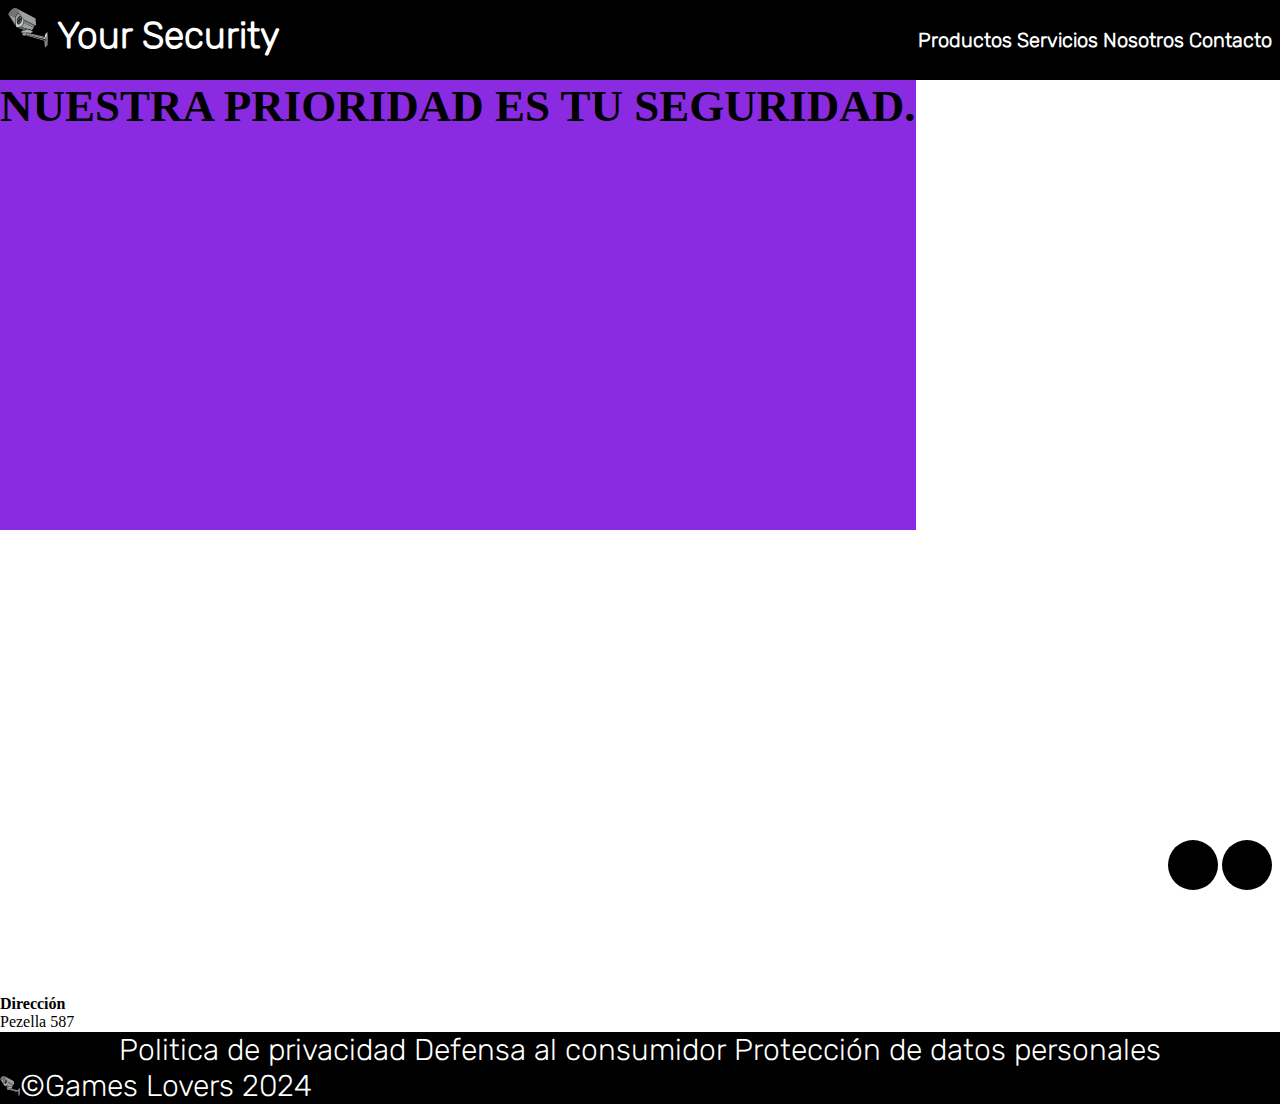
==== index.html @ aff4ee6d "Update index.html" ====
<!DOCTYPE html>
<html lang="es">
    
<head>
    <meta charset="UTF-8">
    <meta http-equiv="X-UA-Compatible" content="IE=edge">
    <meta name="viewport" content="width=device-width, initial-scale=1.0">
    <link rel="stylesheet" href="https://cdnjs.cloudflare.com/ajax/libs/font-awesome/6.6.0/css/all.min.css" integrity="sha512-Kc323vGBEqzTmouAECnVceyQqyqdsSiqLQISBL29aUW4U/M7pSPA/gEUZQqv1cwx4OnYxTxve5UMg5GT6L4JJg==" crossorigin="anonymous" referrerpolicy="no-referrer" />
    <link rel="shortcut icon" href="../imagenes/surveillance-147831_640.png" type="image/x-icon">
    <link rel="stylesheet" href="./style.css">
    <title>Your security</title>
</head>

<body>
    <header>
        <div class="logo">
            <img src="../imagenes/surveillance-147831_640.png" width="40px" height="40px" alt="Logo">
            <a href="../index.html">Your Security</a>
        </div>

        <nav class="barra">
            <ul>
                <li>
                    <a href="./paginas/productos.html">Productos</a>
                </li>
                <li>
                    <a href="./paginas/servicios.html">Servicios</a>
                </li>
                <li>
                    <a href="./paginas/nosotros.html">Nosotros</a>
                </li>
                <li>
                    <a href="./paginas/contacto.html">Contacto</a>
                </li>
            </ul> 
        </nav>
    </header>

    <main>
        <div>
            <h2 id="inicioFondo">Nuestra prioridad es tu seguridad.</h2>
        </div>
    </main>

    <div class="fijo">
        <div id="asistente">
            <i class="fa-solid fa-message"></i>
        </div>
        <a href="#" id="arriba">
            <i class="fa-sharp-duotone fa-solid fa-caret-up"></i>
        </a>
    </div>

    <div class="preFooter">
        <div class="redes">
            <a href="http://facebook.com" target="_blank" rel="noopener noreferrer">
                <i class="fa-brands fa-facebook"></i>
            </a>
            <a href="http://instagram.com" target="_blank" rel="noopener noreferrer">
                <i class="fa-brands fa-instagram"></i>
            </a>
            <a href="http://x.com" target="_blank" rel="noopener noreferrer">
                <i class="fa-brands fa-x-twitter"></i>
            </a>
        </div>

        <h4>Dirección</h4>
        <p>Pezella 587</p>
        <hr>
    </div>

    <footer>
        <div class="footerContenido">
            <ul>
                <li>
                    <a href="#">Politica de privacidad</a>
                </li>
                <li>
                    <a href="#">Defensa al consumidor</a>
                </li>
                <li>
                    <a href="#">Protección de datos personales</a>
                </li>
                <div class="logoFooter">
                    <img src="../imagenes/surveillance-147831_640.png" width="20px" height="20px" alt="LOGO" >
                    <p> ©Games Lovers 2024</p>
                </div>
            </ul>

            
        </div>
    </footer>
</body>

</html>
---- style.css ----
*{
    margin: 0;
    padding: 0;
    box-sizing: border-box;
}
@font-face {
    font-family: "Rubik";
    src: url(./fonts/Rubik/static/Rubik-Light.ttf);
}
html{
    scroll-behavior: smooth;
}

body{
    display: flex;
    flex-direction: column;
}

header{
    background-color: rgb(0, 0, 0);
    align-items: baseline;
    height: 80px;
    width: 100%;
    padding: 8px;
    font-family: "Rubik";
}

.logo{
    float: left;
    color: white;
    font-weight: 900;
    font-size: 37px;
}

.logo a{
    color: white;
}

.barra{
    float: right;
    font-weight: 600;
    font-size: 20px;
    padding-top: 20px;
}

ul li{
    list-style: none;
    display: inline-block;
}

.barra a{
    transition: color 0.5s ease;
}

.barra a:hover{
    color: grey;
}

h2{
    color: black;
    font-size: 45px;
    font-weight:700;
    text-align: center;
    text-transform: uppercase;
}

main{
    display: flex;
    height: 100vh;
    width: 100%;
    color: gray;
}


a{
    text-decoration: none;
    color: white;
}
#inicioFondo{
    background-color: blueviolet;
    background-image: url(./imagenes/camarasFondo.jpg);
    background-size:cover; 
    background-repeat: no-repeat;
    height: 50%
}

.centrar{
    text-align: center;
}

#contacto{
    background-color: grey;
    background-image: linear-gradient(rgba(128, 128, 128, 0.5), rgba(128, 128, 128, 0.5)),url(./imagenes/camarasFondo.jpg);
    background-size: cover;
    background-position:  bottom 25px top 10px;
    background-repeat: no-repeat;
}

form{
    width: 100%;
    padding: 45px 250px 45px 250px;
    font-family: "Rubik";
    overflow: hidden;
}

form label{
    font-size: 19px;
    color: rgb(0, 0, 0);
    font-weight: 900;
}

form input{
    width: 100%;
    font-size: 19px;
    background-color: transparent;
    border: none;
    border-bottom: 2px solid rgb(0, 0, 0);
}

form input::placeholder{
    color: rgba(255, 255, 255, 0.8);
    font-family: "Rubik";
}

form textarea{
    width: 100%;
    height: 150px;
    resize: horizontal;
    font-size: 22px;
    background-color: transparent;
    border: none;
    border-bottom: 2px solid white;
}

form textarea::placeholder{
    color: rgba(255, 255, 255, 0.8);
    font-family: "Rubik";
}

form #enviar{
    width: 100%;
    background-color: rgb(255, 255, 255);
    color: black;
    font-size: 25px;
    font-weight: 700;
    text-transform: uppercase;
    border-radius: 25px;
    padding: 10px;
    transition: background-color 0.5s ease, color 0.5s ease, transform 0.3s ease-in-out;   
}

#enviar:hover{
    color: white;
    background-color: black;
    transform: scale(1.05);
}

.fijo{
    width: 110px;
    height: 50px;
    position: fixed;
    display: flex;
    flex-direction: row;
    justify-content: space-evenly;
    bottom: 10px;
    right: 5px;
    text-align: center;
    line-height: 57px;
}
#asistente{
    width: 50px;
    background-color: black;
    color: white;
    border-radius: 85%;
}

#arriba{
    width: 50px;
    border-radius: 85%;
    background-color: black;
    color: white;
    font-size: 40px;
}

footer{
    display: flex;
    flex-direction: column;
    flex-wrap: wrap;
    background-color: rgb(0, 0, 0);
    color: white;
    font-family: "Rubik";
    font-size: 30px;
    text-align: center;
}

.redes{
    margin-top: 15px;
    font-size: 40px;
    color: white;
}

.redes i{
    letter-spacing: 20px;
}

hr{
    border: none;
    height: 1px;
    background-color: rgba(255, 255, 255, 0.4);
}

.footer_2{
    display: flex;
    align-items: center;
    justify-content: center;
    padding: 5px;
    font-size: 15px;
}

.footer_2 ul{
    display: flex;
    padding: 0;
    margin: 0;
}

.footer_2 ul li{
    padding-right: 10px;
}

.logoFooter{
    display: flex;
    align-items: center;
}
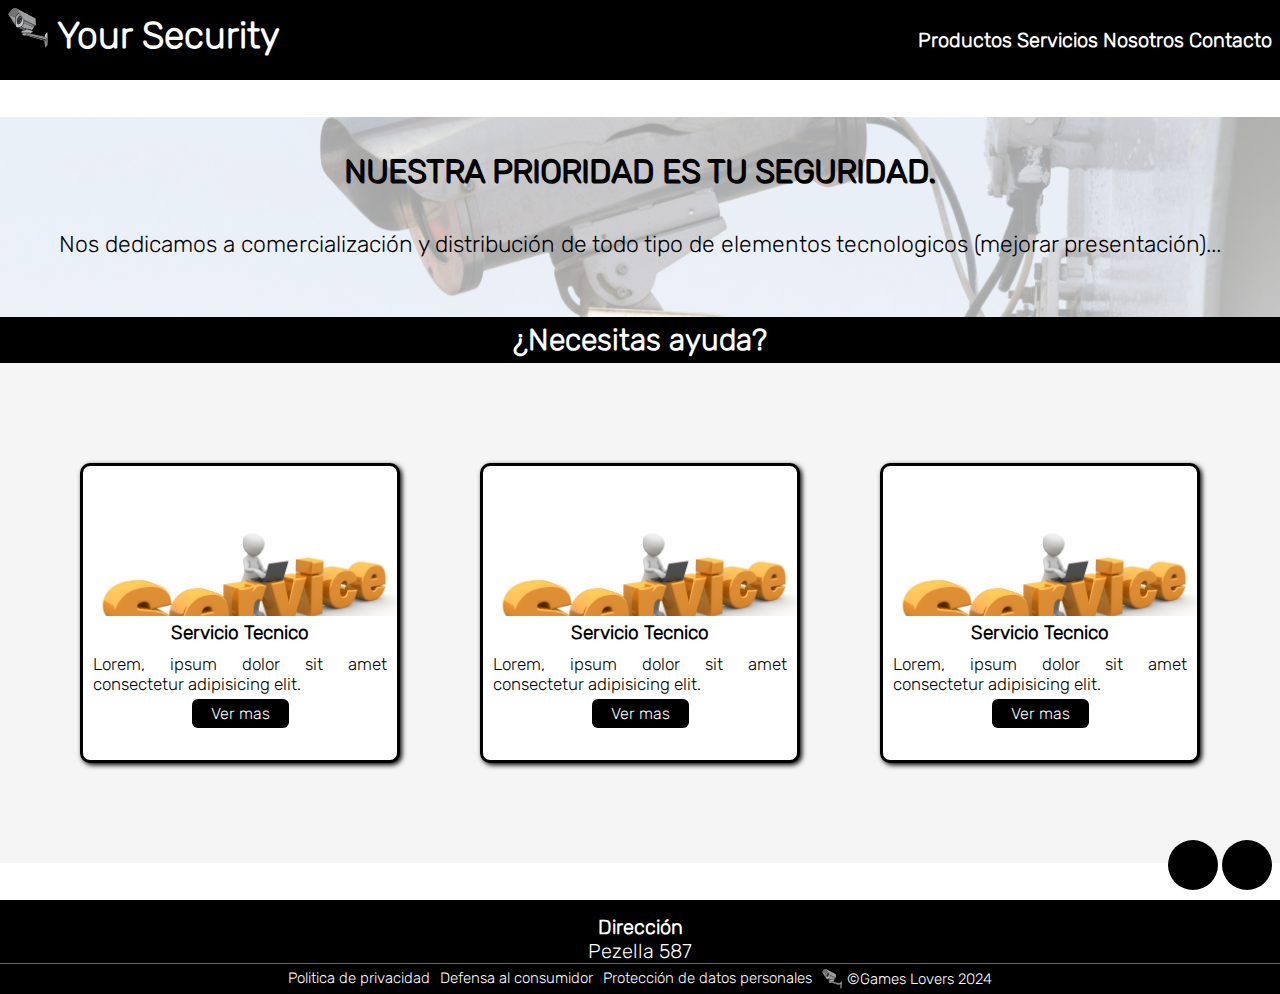
==== commit 9a8d8423: "21/11/24" ====
--- a/index.html
+++ b/index.html
@@ -1,6 +1,6 @@
 <!DOCTYPE html>
 <html lang="es">
-    
+
 <head>
     <meta charset="UTF-8">
     <meta http-equiv="X-UA-Compatible" content="IE=edge">
@@ -11,7 +11,7 @@
     <title>Your security</title>
 </head>
 
-<body>
+<body id="grilla">
     <header>
         <div class="logo">
             <img src="../imagenes/surveillance-147831_640.png" width="40px" height="40px" alt="Logo">
@@ -37,9 +37,38 @@
     </header>
 
     <main>
-        <div>
-            <h2 id="inicioFondo">Nuestra prioridad es tu seguridad.</h2>
+
+        <div class="call">
+            <h1>Nuestra prioridad es tu seguridad.</h1>
+             <p> Nos dedicamos a comercialización y distribución de todo tipo de elementos tecnologicos (mejorar presentación)...</p>
         </div>
+
+        <h2>¿Necesitas ayuda?</h2>
+
+        <div class="cardContainer">
+
+            <article class="card">
+                <div class="card-img"></div>
+                <h3>Servicio Tecnico</h3>
+                <p>Lorem, ipsum dolor sit amet consectetur adipisicing elit.</p>
+                <a href="#" rel="noopener noreferrer">Ver mas</a>
+            </article>
+            
+            <article class="card">
+                <div class="card-img"></div>
+                <h3>Servicio Tecnico</h3>
+                <p>Lorem, ipsum dolor sit amet consectetur adipisicing elit.</p>
+                <a href="#" rel="noopener noreferrer">Ver mas</a>
+            </article>
+
+            <article class="card">
+                <div class="card-img"></div>
+                <h3>Servicio Tecnico</h3>
+                <p>Lorem, ipsum dolor sit amet consectetur adipisicing elit.</p>
+                <a href="#" rel="noopener noreferrer">Ver mas</a>
+            </article>
+        </div>
+
     </main>
 
     <div class="fijo">
--- a/style.css
+++ b/style.css
@@ -12,12 +12,27 @@
     scroll-behavior: smooth;
 }
 
-body{
+/*body{
     display: flex;
     flex-direction: column;
-}
+}*/
+
+#grilla{
+    display: grid;
+    grid-template-areas: 
+    "header header header"
+    "main main main"
+    "preFooter preFooter preFooter"
+    "footer footer footer";
+
+    grid-template-columns: 100%;
+    grid-template-rows: 80px auto auto auto;
+}
+
+
 
 header{
+    grid-area: header;
     background-color: rgb(0, 0, 0);
     align-items: baseline;
     height: 80px;
@@ -57,41 +72,111 @@
     color: grey;
 }
 
-h2{
-    color: black;
-    font-size: 45px;
-    font-weight:700;
-    text-align: center;
+main{
+    grid-area: main;
+    display: flex;
+    flex-direction: column;
+    justify-content: center;
+    height: calc(100vh - 80px);
+    width: 100%;
+    background-color: white;
+    color: gray;
+}
+
+.call{
+    background-color: red;
+    background-image: linear-gradient(rgba(255, 255, 255, 0.655), rgba(255, 255, 255, 0.655)),url(./imagenes/camaraFondo3.jpg);
+    background-repeat: no-repeat;
+    background-position: center;
+    background-size: cover;
+    height: 200px;
+    width: 100%;
+    padding: 20px;
+    text-align: center;
+    color: black;
+    font-family: "Rubik";
+}
+
+.call h1{
+    color: black;
+    font-family: "Rubik";
+    font-weight:900;
     text-transform: uppercase;
-}
-
-main{
-    display: flex;
-    height: 100vh;
-    width: 100%;
-    color: gray;
-}
-
+    text-shadow: 1px 1px 0px black;
+    padding: 15px 0 40px 0;
+}
+
+.call p{
+
+    font-size: 23px;
+}
 
 a{
     text-decoration: none;
     color: white;
 }
-#inicioFondo{
-    background-color: blueviolet;
-    background-image: url(./imagenes/camarasFondo.jpg);
-    background-size:cover; 
-    background-repeat: no-repeat;
-    height: 50%
-}
-
-.centrar{
-    text-align: center;
+
+
+h2{
+    font-family: "Rubik";
+    font-size: 30px;
+    text-align: center;
+    background-color: black;
+    color: white;
+    padding: 5px;
+}
+
+.cardContainer{
+    display: flex;
+    justify-content: space-evenly;
+    align-items: center;
+    background-color: whitesmoke;
+    height: 500px;
+    width: 100%;
+}
+.card{
+    width: 25%;
+    height: 300px;
+    background-color: white;
+    border: 3px solid black;
+    border-radius: 10px;
+    box-shadow: 2px 2px 5px black;
+    font-family: "Rubik";
+    text-align: center;
+}
+
+.card-img{
+    height: 150px;
+    width: 100%;
+    background-image: url(./imagenes/Service.jpg);
+    background-position: center;
+    background-size: cover;
+    border-radius: 10px 10px 0 0;
+}
+
+.card h3{
+    color: black;
+    font-size: 19px;
+    padding-top: 5px;
+}
+
+.card p{
+    color: black;
+    font-size: 17px;
+    text-align: justify;
+    padding: 10px;
+}
+
+.card a{
+    background-color: black;
+    color: white;
+    padding: 5px 19px 5px 19px;
+    border-radius: 6px;
 }
 
 #contacto{
     background-color: grey;
-    background-image: linear-gradient(rgba(128, 128, 128, 0.5), rgba(128, 128, 128, 0.5)),url(./imagenes/camarasFondo.jpg);
+    background-image: linear-gradient(rgba(128, 128, 128, 0.5), rgba(128, 128, 128, 0.5)),url(./imagenes//camarasFondo.jpg);
     background-size: cover;
     background-position:  bottom 25px top 10px;
     background-repeat: no-repeat;
@@ -147,12 +232,12 @@
     text-transform: uppercase;
     border-radius: 25px;
     padding: 10px;
-    transition: background-color 0.5s ease, color 0.5s ease, transform 0.3s ease-in-out;   
 }
 
 #enviar:hover{
     color: white;
     background-color: black;
+    transition: background-color 0.5s ease, color 0.5s ease, transform 0.5s ease-in-out;   
     transform: scale(1.05);
 }
 
@@ -175,6 +260,12 @@
     border-radius: 85%;
 }
 
+#asistente:hover{
+    color: gray;
+    transition: color 0.5s ease, transform 0.3s ease;
+    transform: scale(1.1);
+}
+
 #arriba{
     width: 50px;
     border-radius: 85%;
@@ -183,25 +274,37 @@
     font-size: 40px;
 }
 
-footer{
+#arriba:hover{
+    color: gray;
+    transition: color 0.5s ease, transform 0.3s ease;
+    transform: scale(1.1);
+}
+
+.preFooter{
+    grid-area: preFooter;
     display: flex;
     flex-direction: column;
     flex-wrap: wrap;
     background-color: rgb(0, 0, 0);
     color: white;
     font-family: "Rubik";
-    font-size: 30px;
+    font-size: 20px;
     text-align: center;
 }
 
 .redes{
     margin-top: 15px;
-    font-size: 40px;
+    font-size: 25px;
     color: white;
 }
 
 .redes i{
     letter-spacing: 20px;
+}
+
+.redes i:hover{
+    color: grey;
+    transition: color, 0.5s ease;
 }
 
 hr{
@@ -210,25 +313,45 @@
     background-color: rgba(255, 255, 255, 0.4);
 }
 
-.footer_2{
-    display: flex;
+footer{
+    grid-area: footer;
+    display: flex;
+    flex-direction: column;
+    flex-wrap: wrap;
     align-items: center;
     justify-content: center;
+    background-color: rgb(0, 0, 0);
+    color: white;
+    font-family: "Rubik";
     padding: 5px;
     font-size: 15px;
-}
-
-.footer_2 ul{
+    text-align: center;
+}
+
+.footerContenido{
+    display: flex;
+    align-items: center;
+    justify-content: space-evenly;
+    width: 100%;
+}
+
+footer ul{
     display: flex;
     padding: 0;
     margin: 0;
 }
 
-.footer_2 ul li{
+footer ul li{
     padding-right: 10px;
 }
 
+.footerContenido a:hover{
+    color: grey;
+    transition: color, 0.5s ease;
+}
+
 .logoFooter{
     display: flex;
     align-items: center;
-}
+    gap: 5px;
+}
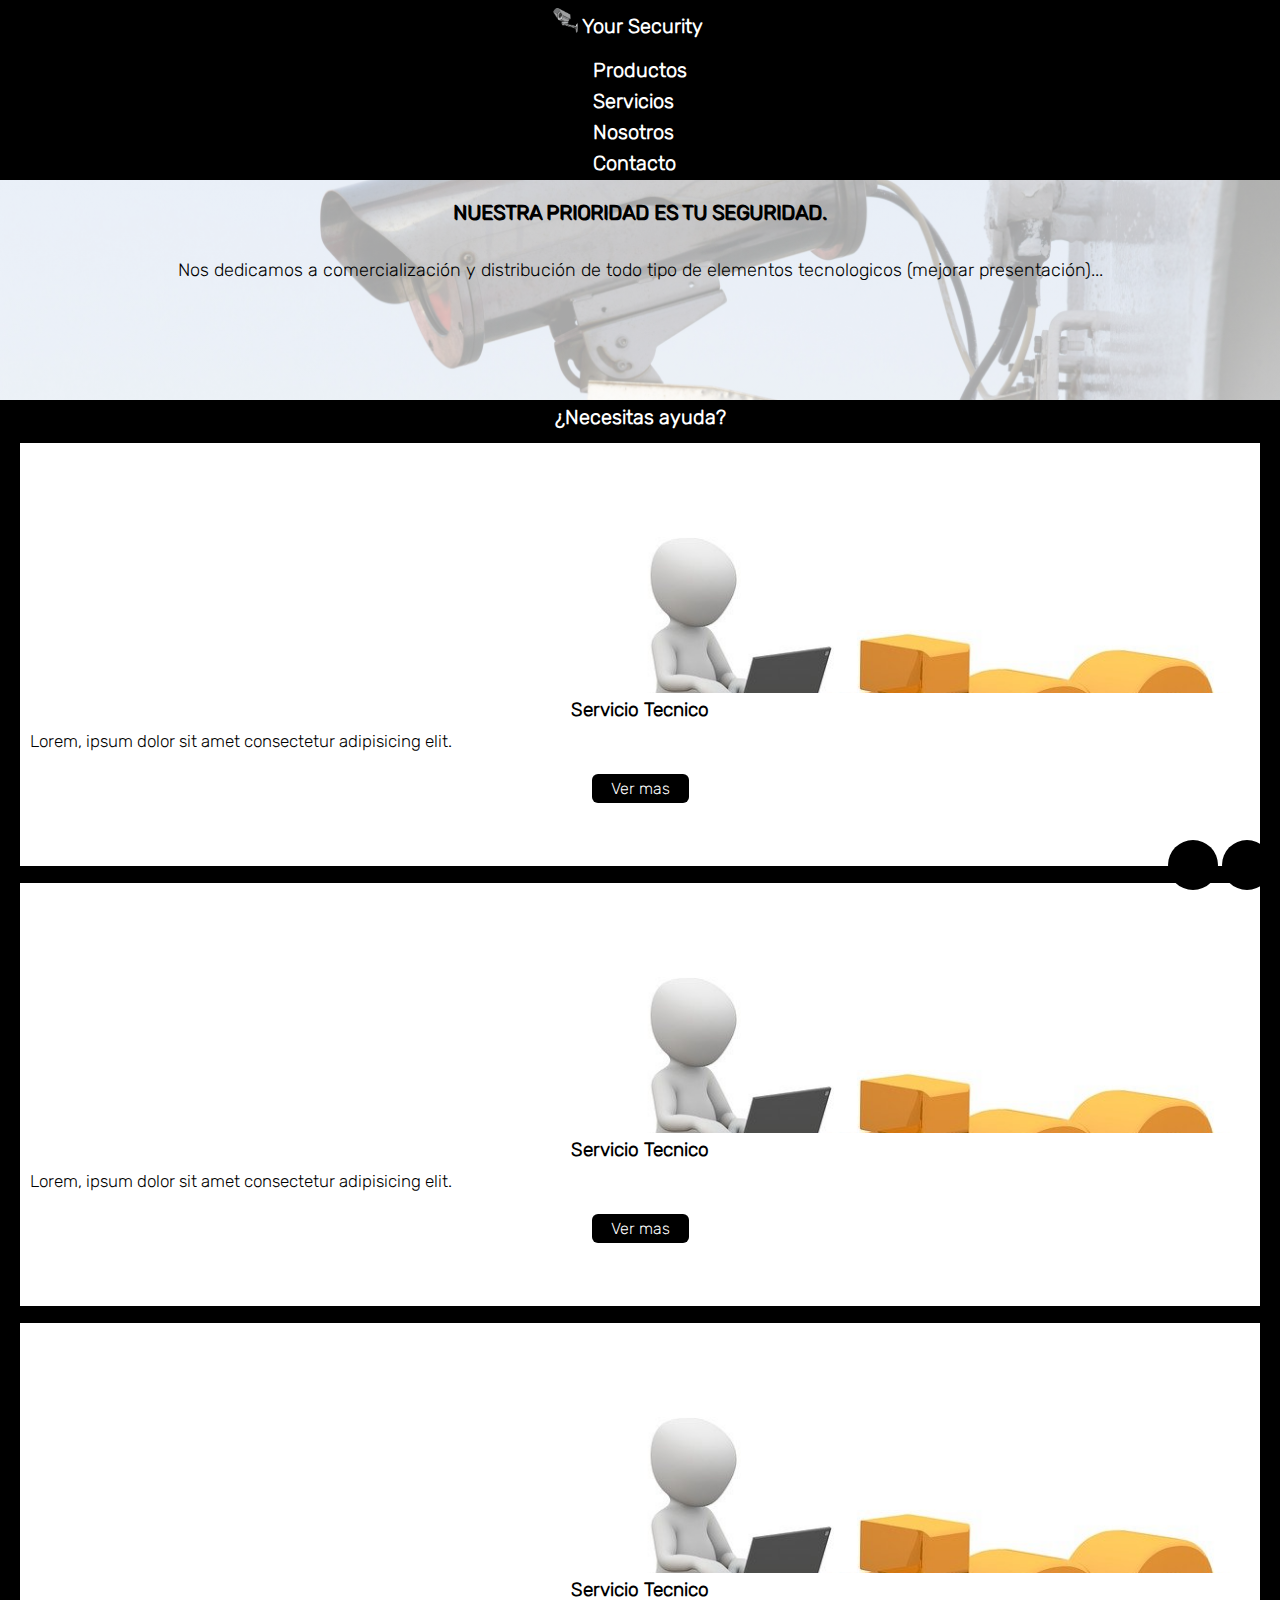
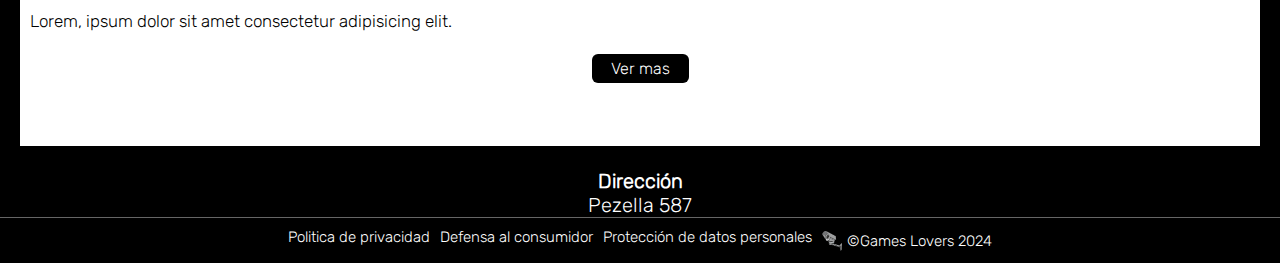
==== commit f8464b1d: "14/12/24" ====
--- a/index.html
+++ b/index.html
@@ -7,14 +7,15 @@
     <meta name="viewport" content="width=device-width, initial-scale=1.0">
     <link rel="stylesheet" href="https://cdnjs.cloudflare.com/ajax/libs/font-awesome/6.6.0/css/all.min.css" integrity="sha512-Kc323vGBEqzTmouAECnVceyQqyqdsSiqLQISBL29aUW4U/M7pSPA/gEUZQqv1cwx4OnYxTxve5UMg5GT6L4JJg==" crossorigin="anonymous" referrerpolicy="no-referrer" />
     <link rel="shortcut icon" href="../imagenes/surveillance-147831_640.png" type="image/x-icon">
-    <link rel="stylesheet" href="./style.css">
+    <link rel="stylesheet" href="./css/global.css">
+    <link rel="stylesheet" href="./css/home.css">
     <title>Your security</title>
 </head>
 
-<body id="grilla">
+<body>
     <header>
         <div class="logo">
-            <img src="../imagenes/surveillance-147831_640.png" width="40px" height="40px" alt="Logo">
+            <img src="../imagenes/surveillance-147831_640.png" alt="Logo">
             <a href="../index.html">Your Security</a>
         </div>
 
@@ -42,7 +43,7 @@
             <h1>Nuestra prioridad es tu seguridad.</h1>
              <p> Nos dedicamos a comercialización y distribución de todo tipo de elementos tecnologicos (mejorar presentación)...</p>
         </div>
-
+        
         <h2>¿Necesitas ayuda?</h2>
 
         <div class="cardContainer">
--- a/css/global.css
+++ b/css/global.css
@@ -0,0 +1,214 @@
+
+/*Quita el espacio de los bordes. (margin y padding)*/
+*{
+    margin: 0;
+    padding: 0;
+    box-sizing: border-box;
+}
+
+/*Estilo de fuente*/
+@font-face {
+    font-family: "Rubik";
+    src: url(../fonts/Rubik/static/Rubik-Light.ttf);
+}
+
+/*Efecto de recarga de pagina*/
+html{
+    scroll-behavior: smooth;
+}
+
+body{
+    display: flex;
+    flex-direction: column;
+}
+
+header{
+    display: flex;
+    flex-direction: column;
+    background-color: rgb(0, 0, 0);
+    align-items: center;
+    height: 180px;
+    width: 100%;
+    padding: 8px;
+    font-family: "Rubik";
+}
+
+.logo{
+    float: left;
+    color: white;
+    font-weight: 900;
+    font-size: 20px;
+    padding-right: 25px;
+}
+
+.logo img{
+    width: 25px;
+    height: 25px;
+}
+
+/*la direcciones a las demas paginas se ubican a la derecha dentro de header*/
+.barra{
+    float: right;
+    font-weight: 600;
+    font-size: 20px;
+    padding-top: 20px;
+}
+
+/*Quita el diseño default que tienen las listas*/
+ul li{
+    list-style: none;
+    display: block;
+    padding-bottom: 7px;
+}
+
+.barra a{
+    transition: color 0.5s ease;
+}
+
+.barra a:hover{
+    color: grey;
+}
+
+/*contenedor main*/
+main{
+    display:flex;
+    flex-direction: column;
+    min-height: 100vh;
+    width: 100%;
+    background-color: white;
+    color: black;
+}
+
+
+a{
+    text-decoration: none;
+    color: white;
+}
+
+/*BOTONES FIJOS EN LA PANTALLA*/
+.fijo{
+    width: 110px;
+    height: 50px;
+    position: fixed;
+    display: flex;
+    flex-direction: row;
+    justify-content: space-evenly;
+    bottom: 10px;
+    right: 5px;
+    text-align: center;
+    line-height: 57px;
+}
+
+/*permite al usuario hablar con asistente virtual*/
+#asistente{
+    width: 50px;
+    background-color: black;
+    color: white;
+    border-radius: 85%;
+}
+
+/*Efecto al pasar el mouse por encima */
+#asistente:hover{
+    color: gray;
+    transition: color 0.5s ease, transform 0.3s ease;
+    transform: scale(1.1);
+}
+
+/*Envia al usuario al incio de la pagina*/
+#arriba{
+    width: 50px;
+    border-radius: 85%;
+    background-color: black;
+    color: white;
+    font-size: 40px;
+}
+
+/*Efecto al pasar el mouse por encima */
+#arriba:hover{
+    color: gray;
+    transition: color 0.5s ease, transform 0.3s ease;
+    transform: scale(1.1);
+}
+/*-----------------------------------------------------------*/
+
+/*COMIENZO DE PREFOOTER*/
+.preFooter{
+    display: flex;
+    flex-direction: column;
+    flex-wrap: wrap;
+    background-color: rgb(0, 0, 0);
+    color: white;
+    font-family: "Rubik";
+    font-size: 20px;
+    text-align: center;
+}
+
+.redes{
+    margin-top: 15px;
+    font-size: 25px;
+    color: white;
+}
+
+.redes i{
+    letter-spacing: 20px;
+}
+
+.redes i:hover{
+    color: grey;
+    transition: color, 0.5s ease;
+}
+
+/*Linea para divir del footer*/
+hr{
+    border: none;
+    height: 1px;
+    background-color: rgba(255, 255, 255, 0.4);
+}
+/*FIN PREFOOTER*/
+
+
+
+/*COMIENZO DEL FOOTER*/
+footer{
+    display: flex;
+    flex-direction: column;
+    flex-wrap: wrap;
+    align-items: center;
+    justify-content: center;
+    background-color: rgb(0, 0, 0);
+    color: white;
+    font-family: "Rubik";
+    padding: 10px;
+    font-size: 15px;
+    text-align: center;
+}
+
+.footerContenido{
+    display: flex;
+    align-items: center;
+    justify-content: space-evenly;
+    width: 100%;
+}
+
+footer ul{
+    display: flex;
+    padding: 0;
+    margin: 0;
+}
+
+footer ul li{
+    padding-right: 10px;
+}
+
+.footerContenido a:hover{
+    color: grey;
+    transition: color, 0.5s ease;
+}
+
+.logoFooter{
+    display: flex;
+    align-items: center;
+    gap: 5px;
+}
+
+/*FIN FOOTER*/--- a/css/home.css
+++ b/css/home.css
@@ -0,0 +1,87 @@
+
+.call{
+    background-color: red;
+    background-image: linear-gradient(rgba(255, 255, 255, 0.655), rgba(255, 255, 255, 0.655)),url(../imagenes/camaraFondo3.jpg);
+    background-repeat: no-repeat;
+    background-position: center;
+    background-size: cover;
+    height: 220px;
+    width: 100%;
+    padding: 20px;
+    text-align: center;
+    color: black;
+    font-family: "Rubik";
+}
+
+.call h1{
+    color: black;
+    font-family: "Rubik";
+    font-weight:900;
+    font-size: 20px;
+    text-transform: uppercase;
+    text-shadow: 1px 1px 0px black;
+    padding-bottom: 35px;
+}
+
+.call p{
+    font-size: 18px;
+}
+
+h2{
+    font-family: "Rubik";
+    font-size: 20px;
+    text-align: center;
+    background-color: black;
+    color: white;
+    padding: 5px;
+}
+
+.cardContainer{
+    display: flex;
+    flex-direction: column;
+    justify-content: space-around;
+    align-items: center;
+    background-color: black;
+    width: 100%;
+    height: 1320px;
+}
+.card{
+    width: 97%;
+    height: 425px;
+    background-color: white;
+    border: 1px solid black;
+    /*border-radius: 10px;*/
+    /*box-shadow: 2px 2px 5px black;*/
+    font-family: "Rubik";
+    text-align: center;
+}
+
+.card-img{
+    height: 250px;
+    width: 100%;
+    background-image: url(../imagenes/Service.jpg);
+    background-position: center;
+    background-size: cover;
+    border-radius: 10px 10px 0 0;
+}
+
+.card h3{
+    color: black;
+    font-size: 19px;
+    padding-top: 5px;
+}
+
+.card p{
+    color: black;
+    font-size: 17px;
+    text-align: justify;
+    padding: 10px 10px 28px 10px;
+}
+
+.card a{
+    background-color: black;
+    color: white;
+    padding: 5px 19px 5px 19px;
+    border-radius: 6px;
+}
+
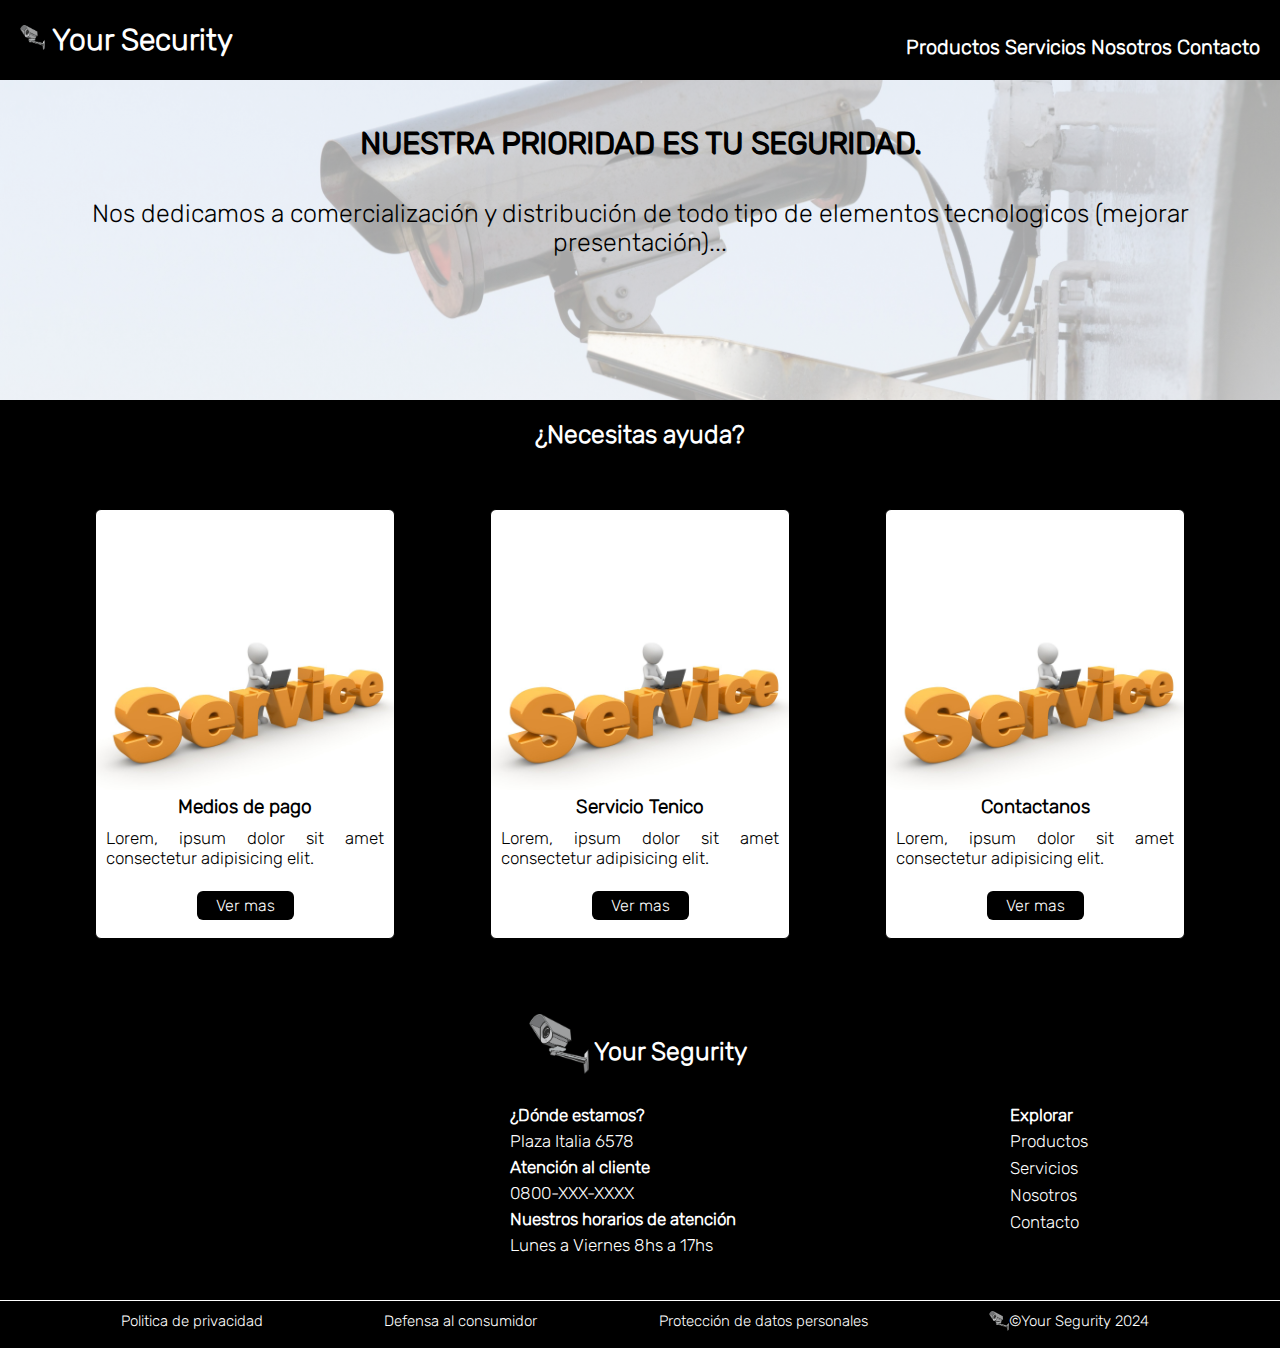
==== commit 49ca7b92: "30/01/25" ====
--- a/index.html
+++ b/index.html
@@ -41,7 +41,9 @@
 
         <div class="call">
             <h1>Nuestra prioridad es tu seguridad.</h1>
-             <p> Nos dedicamos a comercialización y distribución de todo tipo de elementos tecnologicos (mejorar presentación)...</p>
+            <br>
+            <br>
+            <p> Nos dedicamos a comercialización y distribución de todo tipo de elementos tecnologicos (mejorar presentación)...</p>
         </div>
         
         <h2>¿Necesitas ayuda?</h2>
@@ -50,21 +52,21 @@
 
             <article class="card">
                 <div class="card-img"></div>
-                <h3>Servicio Tecnico</h3>
+                <h3>Medios de pago</h3>
                 <p>Lorem, ipsum dolor sit amet consectetur adipisicing elit.</p>
                 <a href="#" rel="noopener noreferrer">Ver mas</a>
             </article>
             
             <article class="card">
                 <div class="card-img"></div>
-                <h3>Servicio Tecnico</h3>
+                <h3>Servicio Tenico</h3>
                 <p>Lorem, ipsum dolor sit amet consectetur adipisicing elit.</p>
                 <a href="#" rel="noopener noreferrer">Ver mas</a>
             </article>
 
             <article class="card">
                 <div class="card-img"></div>
-                <h3>Servicio Tecnico</h3>
+                <h3>Contactanos</h3>
                 <p>Lorem, ipsum dolor sit amet consectetur adipisicing elit.</p>
                 <a href="#" rel="noopener noreferrer">Ver mas</a>
             </article>
@@ -82,23 +84,56 @@
     </div>
 
     <div class="preFooter">
-        <div class="redes">
-            <a href="http://facebook.com" target="_blank" rel="noopener noreferrer">
-                <i class="fa-brands fa-facebook"></i>
-            </a>
-            <a href="http://instagram.com" target="_blank" rel="noopener noreferrer">
-                <i class="fa-brands fa-instagram"></i>
-            </a>
-            <a href="http://x.com" target="_blank" rel="noopener noreferrer">
-                <i class="fa-brands fa-x-twitter"></i>
-            </a>
+
+        <div class="logoFooter">
+            <img src="../imagenes/surveillance-147831_640.png" width="60px" height="60px" alt="LOGO" >
+            <h2>Your Segurity</h2>
         </div>
 
-        <h4>Dirección</h4>
-        <p>Pezella 587</p>
-        <hr>
+        <div class="preFooterContenido">
+            <div class="redes">
+                <a href="http://facebook.com" target="_blank" rel="noopener noreferrer">
+                    <i class="fa-brands fa-facebook"></i>
+                </a>
+                <a href="http://instagram.com" target="_blank" rel="noopener noreferrer">
+                    <i class="fa-brands fa-instagram"></i>
+                </a>
+                <a href="http://x.com" target="_blank" rel="noopener noreferrer">
+                    <i class="fa-brands fa-x-twitter"></i>
+                </a>
+            </div>
+    
+            <div>
+                <h4>¿Dónde estamos?</h4>
+                <p>Plaza Italia 6578</p>
+                <h4>Atención al cliente</h4>
+                <p>0800-XXX-XXXX</p>
+                <h4>Nuestros horarios de atención</h4>
+                <p>Lunes a Viernes 8hs a 17hs</p>
+            </div>
+    
+            <div class="explorar">
+                <h4>Explorar</h4>
+                <ul>
+                    <li>
+                        <a href="./paginas/productos.html">Productos</a>
+                    </li>
+                    <li>
+                        <a href="./paginas/servicios.html">Servicios</a>
+                    </li>
+                    <li>
+                        <a href="./paginas/nosotros.html">Nosotros</a>
+                    </li>
+                    <li>
+                        <a href="./paginas/contacto.html">Contacto</a>
+                    </li>
+                </ul> 
+            </div>
+            
+        </div>
+        
     </div>
-
+    <hr>
     <footer>
         <div class="footerContenido">
             <ul>
@@ -111,10 +146,13 @@
                 <li>
                     <a href="#">Protección de datos personales</a>
                 </li>
-                <div class="logoFooter">
-                    <img src="../imagenes/surveillance-147831_640.png" width="20px" height="20px" alt="LOGO" >
-                    <p> ©Games Lovers 2024</p>
-                </div>
+                <li>
+                    <div class="logoFooter">
+                        <img src="../imagenes/surveillance-147831_640.png" width="20px" height="20px" alt="LOGO" >
+                        <p> ©Your Segurity 2024</p>
+                    </div>
+                </li>
+                
             </ul>
 
             
--- a/css/global.css
+++ b/css/global.css
@@ -77,8 +77,26 @@
     width: 100%;
     background-color: white;
     color: black;
-}
-
+    font-family: "Rubik";
+}
+
+.titulo{
+    display: flex;
+    flex-direction: column;
+    align-items: center;
+    font-family: "Rubik";
+    color: black;
+    padding: 20px;
+}
+
+.titulo h1{
+    font-size: 25px;
+}
+
+.titulo p{
+    padding-top: 15px;
+    font-size: 17px;
+}
 
 a{
     text-decoration: none;
@@ -87,11 +105,11 @@
 
 /*BOTONES FIJOS EN LA PANTALLA*/
 .fijo{
-    width: 110px;
-    height: 50px;
+    display: flex;
+    flex-direction: column;
+    width: 53px;
+    height: 110px;
     position: fixed;
-    display: flex;
-    flex-direction: row;
     justify-content: space-evenly;
     bottom: 10px;
     right: 5px;
@@ -102,6 +120,7 @@
 /*permite al usuario hablar con asistente virtual*/
 #asistente{
     width: 50px;
+    height: 50px;
     background-color: black;
     color: white;
     border-radius: 85%;
@@ -117,6 +136,7 @@
 /*Envia al usuario al incio de la pagina*/
 #arriba{
     width: 50px;
+    height: 50px;
     border-radius: 85%;
     background-color: black;
     color: white;
@@ -135,28 +155,62 @@
 .preFooter{
     display: flex;
     flex-direction: column;
-    flex-wrap: wrap;
+    align-items: center;
     background-color: rgb(0, 0, 0);
     color: white;
     font-family: "Rubik";
-    font-size: 20px;
     text-align: center;
-}
-
-.redes{
-    margin-top: 15px;
-    font-size: 25px;
-    color: white;
+    padding: 20px 0;
+}
+
+.logoFooter{
+    display: flex;
+    justify-content: center;
+    align-items: center;
+}
+
+/*Personaliza el contenido dentro del prefooter*/
+.preFooterContenido{
+    display: flex;
+    flex-direction: column;
+    justify-content: space-evenly;
+    flex-wrap: nowrap;
+    width: 100%;
+    max-width: 1200px;
+    text-align: left;
+}
+
+.preFooterContenido div{
+    margin: 10px 20px;
+}
+
+.preFooterContenido h4 {
+    margin: 6px 0;
+}
+
+.preFooterContenido a {
+    text-decoration: none;
+    color: white;
+    transition: color 0.3s ease;
+}
+
+.preFooterContenido a:hover {
+    color: gray;
 }
 
 .redes i{
-    letter-spacing: 20px;
+    margin-right: 15px;
+    font-size: 1.5rem;
+    color: white;
+    transition: color 0.3s ease;
 }
 
 .redes i:hover{
     color: grey;
     transition: color, 0.5s ease;
 }
+
+/*FIN PREFOOTER*/
 
 /*Linea para divir del footer*/
 hr{
@@ -164,34 +218,27 @@
     height: 1px;
     background-color: rgba(255, 255, 255, 0.4);
 }
-/*FIN PREFOOTER*/
-
-
 
 /*COMIENZO DEL FOOTER*/
 footer{
     display: flex;
     flex-direction: column;
-    flex-wrap: wrap;
-    align-items: center;
-    justify-content: center;
-    background-color: rgb(0, 0, 0);
-    color: white;
-    font-family: "Rubik";
+    align-items: left;
+    background-color: black;
+    color: white;
+    font-family: "Rubik";
+
+}
+
+.footerContenido{
     padding: 10px;
     font-size: 15px;
-    text-align: center;
-}
-
-.footerContenido{
-    display: flex;
-    align-items: center;
-    justify-content: space-evenly;
+    text-align: left;
     width: 100%;
 }
 
+
 footer ul{
-    display: flex;
     padding: 0;
     margin: 0;
 }
@@ -205,10 +252,106 @@
     transition: color, 0.5s ease;
 }
 
-.logoFooter{
-    display: flex;
-    align-items: center;
-    gap: 5px;
-}
-
-/*FIN FOOTER*/+
+/*FIN FOOTER*/
+
+/*INICIO MEDIA QUERIES*/
+@media screen and (min-width: 600px) {
+    header{
+        height: 115px;
+    }
+
+    ul li{
+        display: inline-block;
+        list-style: none;
+    }
+
+    .footerContenido{
+        padding: 10px;
+        font-size: 15px;
+        width: 100%;
+    }
+
+}
+
+@media only screen and (min-width: 768px) and (max-width: 1023px) {
+    header{
+        flex-direction: row;
+        align-items: center;
+        justify-content: space-between;
+        padding-left: 20px;
+        padding-right: 20px;
+        height: 80px;
+    }
+
+    header .logo{
+        font-size: 30px;
+    }
+    .preFooterContenido{
+        padding: 15px;
+        display: flex;
+        flex-direction: row;
+        justify-content: space-around;
+        font-size: 17px;
+    }
+
+    .redes i{
+        font-size: 2rem;
+    }
+
+    .preFooterContenido ul{
+        display: flex;
+        flex-direction: column;
+    }
+
+    .footerContenido{
+        display: flex;
+        flex-direction: row;
+        justify-content: space-evenly;
+    }
+}
+
+@media only screen and (min-width: 1024px){
+    header{
+        flex-direction: row;
+        align-items: center;
+        justify-content: space-between;
+        padding-left: 20px;
+        padding-right: 20px;
+        height: 80px;
+    }
+
+    header .logo{
+        font-size: 30px;
+    }
+    .preFooterContenido{
+        padding: 15px;
+        display: flex;
+        flex-direction: row;
+        justify-content: space-around;
+        font-size: 17px;
+    }
+    .redes{
+        display: flex;
+        align-items: center;
+    }
+
+    .redes i{
+        font-size: 2rem;
+    }
+
+    .preFooterContenido ul{
+        display: flex;
+        flex-direction: column;
+    }
+
+    .footerContenido{
+        width: 100%;
+    }
+
+    .footerContenido ul{
+        display: flex;
+        justify-content: space-evenly;
+        align-items: center;
+    }
+}--- a/css/home.css
+++ b/css/home.css
@@ -20,7 +20,7 @@
     font-size: 20px;
     text-transform: uppercase;
     text-shadow: 1px 1px 0px black;
-    padding-bottom: 35px;
+    
 }
 
 .call p{
@@ -36,14 +36,15 @@
     padding: 5px;
 }
 
-.cardContainer{
+main .cardContainer{
     display: flex;
     flex-direction: column;
-    justify-content: space-around;
+    justify-content: space-evenly;
     align-items: center;
     background-color: black;
     width: 100%;
     height: 1320px;
+    
 }
 .card{
     width: 97%;
@@ -85,3 +86,119 @@
     border-radius: 6px;
 }
 
+/*INICIO DE MEDIAQUERIES*/
+@media only screen and (min-width: 600px) {
+
+    .call{
+        height: 155px;
+    }
+
+    main .cardContainer{
+        display: grid;
+        padding: 10px;
+        grid-template-columns: repeat(2,50%);
+        grid-template-rows: repeat(2, 450px);
+        gap: 10px;
+        height: 932px;
+    }
+
+    .card-img{
+        height: 60%;
+        width: 100%;
+    }
+
+    .card{
+        width: 97%;
+        height: 100%;
+        border-radius: 6px;
+    }
+}
+
+@media only screen and (min-width: 768px) and (max-width: 1023px) {
+    
+    .call{
+        height: 320px;
+    }
+
+    .call h1{
+        font-size: 30px;
+        padding-top: 25px;
+    }
+
+    .call p{
+        font-size: 25px;
+    }
+
+    h2{
+        padding-top: 20px;
+        font-size: 25px;
+    }
+
+    main .cardContainer{
+        display: grid;
+        justify-content: space-around; 
+        align-content: center;
+        padding: 10px;
+        grid-template-columns: repeat(3,32%);
+        grid-template-rows: repeat(1, 430px);
+        gap: 10px;
+        height: 60vh;
+    
+    }
+
+    .card-img{
+        height: 60%;
+        width: 100%;
+    }
+
+    .card{
+        width: 100%;
+        height: 100%;
+        border-radius: 6px;
+    }
+
+}
+
+@media only screen and (min-width: 1024px){
+    .call{
+        height: 320px;
+    }
+
+    .call h1{
+        font-size: 30px;
+        padding-top: 25px;
+    }
+
+    .call p{
+        font-size: 25px;
+    }
+
+    h2{
+        padding-top: 20px;
+        font-size: 25px;
+    }
+
+    main .cardContainer{
+        display: grid;
+        justify-content: space-evenly; 
+        align-content: center;
+        padding: 10px;
+        grid-template-columns: repeat(3,300px);
+        grid-template-rows: repeat(1, 430px);
+        gap: 10px;
+        height: 60vh;
+    
+    }
+
+    .card-img{
+        height: 280px;
+        width: 100%;
+    }
+
+    .card{
+        width: 100%;
+        height: 100%;
+        border-radius: 6px;
+    }
+
+}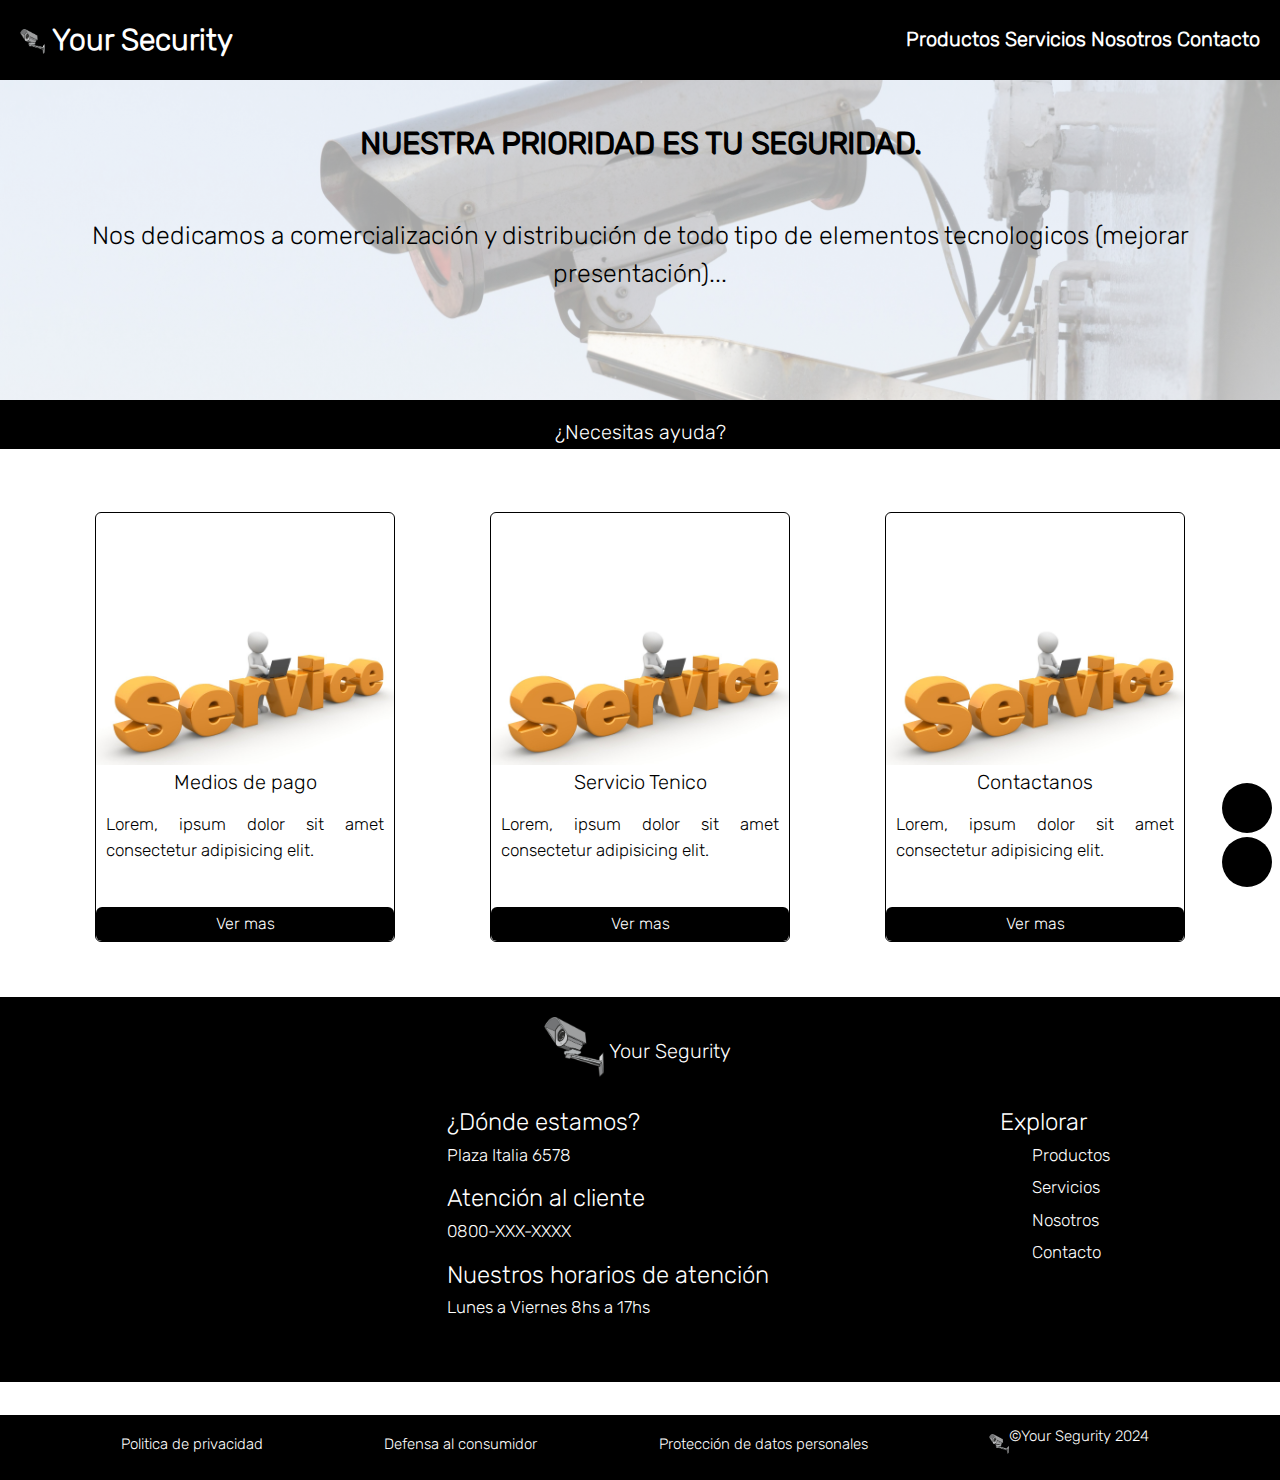
==== commit 7e8811af: "07/2/25" ====
--- a/index.html
+++ b/index.html
@@ -5,6 +5,9 @@
     <meta charset="UTF-8">
     <meta http-equiv="X-UA-Compatible" content="IE=edge">
     <meta name="viewport" content="width=device-width, initial-scale=1.0">
+    <!-- BS 5.3 INICIA-->
+    <link href="https://cdn.jsdelivr.net/npm/bootstrap@5.3.3/dist/css/bootstrap.min.css" rel="stylesheet" integrity="sha384-QWTKZyjpPEjISv5WaRU9OFeRpok6YctnYmDr5pNlyT2bRjXh0JMhjY6hW+ALEwIH" crossorigin="anonymous">
+    <!-- BS 5.3 FIN -->
     <link rel="stylesheet" href="https://cdnjs.cloudflare.com/ajax/libs/font-awesome/6.6.0/css/all.min.css" integrity="sha512-Kc323vGBEqzTmouAECnVceyQqyqdsSiqLQISBL29aUW4U/M7pSPA/gEUZQqv1cwx4OnYxTxve5UMg5GT6L4JJg==" crossorigin="anonymous" referrerpolicy="no-referrer" />
     <link rel="shortcut icon" href="../imagenes/surveillance-147831_640.png" type="image/x-icon">
     <link rel="stylesheet" href="./css/global.css">
@@ -158,6 +161,10 @@
             
         </div>
     </footer>
+
+    <!-- BS 5.3 INICIA-->
+    <script src="https://cdn.jsdelivr.net/npm/bootstrap@5.3.3/dist/js/bootstrap.bundle.min.js" integrity="sha384-YvpcrYf0tY3lHB60NNkmXc5s9fDVZLESaAA55NDzOxhy9GkcIdslK1eN7N6jIeHz" crossorigin="anonymous"></script>
+    <!--BS 5.3 FIN-->
 </body>
 
 </html>
--- a/css/global.css
+++ b/css/global.css
@@ -5,53 +5,48 @@
     padding: 0;
     box-sizing: border-box;
 }
-
 /*Estilo de fuente*/
 @font-face {
     font-family: "Rubik";
     src: url(../fonts/Rubik/static/Rubik-Light.ttf);
 }
 
+:is(header, main, .titulo, .preFooter, footer){
+    font-family: "Rubik";
+}
+
+:is(body, header){
+    display: flex;
+    flex-direction: column;
+}
 /*Efecto de recarga de pagina*/
 html{
     scroll-behavior: smooth;
 }
 
-body{
-    display: flex;
-    flex-direction: column;
-}
-
 header{
-    display: flex;
-    flex-direction: column;
     background-color: rgb(0, 0, 0);
     align-items: center;
     height: 180px;
     width: 100%;
     padding: 8px;
-    font-family: "Rubik";
+}
+
+/*comparten estilos*/
+:is(.logo, .barra){
+    font-size: 20px;
+    font-weight: 900;
 }
 
 .logo{
     float: left;
     color: white;
-    font-weight: 900;
-    font-size: 20px;
     padding-right: 25px;
 }
 
 .logo img{
     width: 25px;
     height: 25px;
-}
-
-/*la direcciones a las demas paginas se ubican a la derecha dentro de header*/
-.barra{
-    float: right;
-    font-weight: 600;
-    font-size: 20px;
-    padding-top: 20px;
 }
 
 /*Quita el diseño default que tienen las listas*/
@@ -61,6 +56,12 @@
     padding-bottom: 7px;
 }
 
+/*la direcciones a las demas paginas se ubican en medio (menu desplegable)*/
+.barra{
+    float: right;
+    padding-top: 20px;
+}
+
 .barra a{
     transition: color 0.5s ease;
 }
@@ -69,38 +70,36 @@
     color: grey;
 }
 
+a{
+    text-decoration: none;
+    color: white;
+}
+
 /*contenedor main*/
+:is(main, .titulo){
+    display: flex;
+    flex-direction: column;
+    color: black;
+}
+
 main{
-    display:flex;
-    flex-direction: column;
-    min-height: 100vh;
+    min-height: 80vh;
     width: 100%;
     background-color: white;
-    color: black;
-    font-family: "Rubik";
 }
 
 .titulo{
-    display: flex;
-    flex-direction: column;
     align-items: center;
-    font-family: "Rubik";
-    color: black;
     padding: 20px;
 }
 
 .titulo h1{
-    font-size: 25px;
+    font-size: 35px;
 }
 
 .titulo p{
     padding-top: 15px;
     font-size: 17px;
-}
-
-a{
-    text-decoration: none;
-    color: white;
 }
 
 /*BOTONES FIJOS EN LA PANTALLA*/
@@ -117,48 +116,44 @@
     line-height: 57px;
 }
 
-/*permite al usuario hablar con asistente virtual*/
-#asistente{
-    width: 50px;
-    height: 50px;
-    background-color: black;
-    color: white;
-    border-radius: 85%;
-}
-
-/*Efecto al pasar el mouse por encima */
-#asistente:hover{
-    color: gray;
-    transition: color 0.5s ease, transform 0.3s ease;
-    transform: scale(1.1);
-}
-
-/*Envia al usuario al incio de la pagina*/
-#arriba{
+:is(#asistente, #arriba){
     width: 50px;
     height: 50px;
     border-radius: 85%;
     background-color: black;
     color: white;
-    font-size: 40px;
 }
 
 /*Efecto al pasar el mouse por encima */
-#arriba:hover{
+:is(#asistente:hover, #arriba:hover){
     color: gray;
     transition: color 0.5s ease, transform 0.3s ease;
     transform: scale(1.1);
 }
+
+/*permite al usuario hablar con asistente virtual*/
+#asistente{
+    font-size: 23px;
+}
+
+/*Envia al usuario al incio de la pagina*/
+#arriba{
+    font-size: 40px;
+}
+
 /*-----------------------------------------------------------*/
 
 /*COMIENZO DE PREFOOTER*/
+
+:is(.preFooter, .preFooterContenido){
+    display: flex;
+    flex-direction: column;
+}
+
 .preFooter{
-    display: flex;
-    flex-direction: column;
     align-items: center;
     background-color: rgb(0, 0, 0);
     color: white;
-    font-family: "Rubik";
     text-align: center;
     padding: 20px 0;
 }
@@ -171,8 +166,6 @@
 
 /*Personaliza el contenido dentro del prefooter*/
 .preFooterContenido{
-    display: flex;
-    flex-direction: column;
     justify-content: space-evenly;
     flex-wrap: nowrap;
     width: 100%;
@@ -184,32 +177,20 @@
     margin: 10px 20px;
 }
 
-.preFooterContenido h4 {
+.preFooterContenido h4{
     margin: 6px 0;
 }
 
-.preFooterContenido a {
-    text-decoration: none;
-    color: white;
-    transition: color 0.3s ease;
-}
-
-.preFooterContenido a:hover {
+/*Color de redes y enlaces del footer*/
+:is(.preFooterContenido a:hover, .redes i:hover){
     color: gray;
+    transition: color, 0.5s ease;
 }
 
 .redes i{
     margin-right: 15px;
     font-size: 1.5rem;
-    color: white;
-    transition: color 0.3s ease;
-}
-
-.redes i:hover{
-    color: grey;
-    transition: color, 0.5s ease;
-}
-
+}
 /*FIN PREFOOTER*/
 
 /*Linea para divir del footer*/
@@ -226,8 +207,6 @@
     align-items: left;
     background-color: black;
     color: white;
-    font-family: "Rubik";
-
 }
 
 .footerContenido{
@@ -237,7 +216,6 @@
     width: 100%;
 }
 
-
 footer ul{
     padding: 0;
     margin: 0;
@@ -251,12 +229,10 @@
     color: grey;
     transition: color, 0.5s ease;
 }
-
-
 /*FIN FOOTER*/
 
 /*INICIO MEDIA QUERIES*/
-@media screen and (min-width: 600px) {
+@media screen and (min-width: 480px) {
     header{
         height: 115px;
     }
@@ -271,7 +247,6 @@
         font-size: 15px;
         width: 100%;
     }
-
 }
 
 @media only screen and (min-width: 768px) and (max-width: 1023px) {
--- a/css/home.css
+++ b/css/home.css
@@ -10,17 +10,16 @@
     padding: 20px;
     text-align: center;
     color: black;
-    font-family: "Rubik";
+}
+
+:is(.call h1, h2, .card h3){
+    font-size: 20px;
 }
 
 .call h1{
-    color: black;
-    font-family: "Rubik";
     font-weight:900;
-    font-size: 20px;
     text-transform: uppercase;
     text-shadow: 1px 1px 0px black;
-    
 }
 
 .call p{
@@ -28,8 +27,6 @@
 }
 
 h2{
-    font-family: "Rubik";
-    font-size: 20px;
     text-align: center;
     background-color: black;
     color: white;
@@ -41,7 +38,7 @@
     flex-direction: column;
     justify-content: space-evenly;
     align-items: center;
-    background-color: black;
+    background-color: white;
     width: 100%;
     height: 1320px;
     
@@ -53,8 +50,8 @@
     border: 1px solid black;
     /*border-radius: 10px;*/
     /*box-shadow: 2px 2px 5px black;*/
-    font-family: "Rubik";
     text-align: center;
+    color: black;
 }
 
 .card-img{
@@ -67,13 +64,10 @@
 }
 
 .card h3{
-    color: black;
-    font-size: 19px;
     padding-top: 5px;
 }
 
 .card p{
-    color: black;
     font-size: 17px;
     text-align: justify;
     padding: 10px 10px 28px 10px;
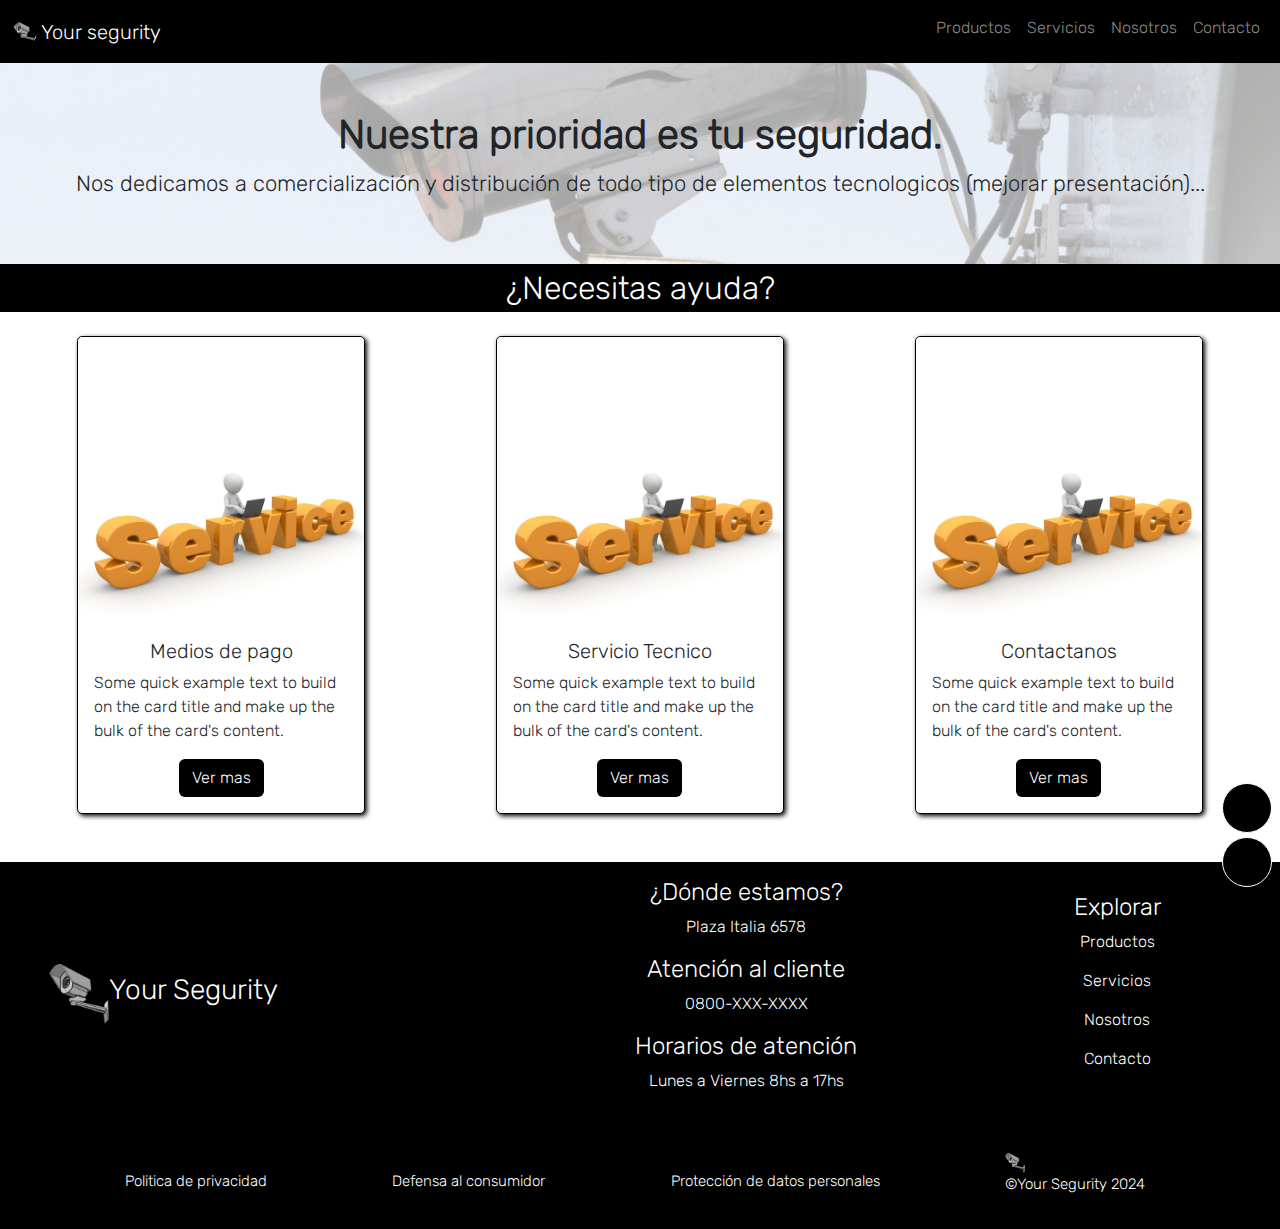
==== commit 15411fc0: "09/02/25" ====
--- a/index.html
+++ b/index.html
@@ -1,170 +1,251 @@
 <!DOCTYPE html>
 <html lang="es">
-
-<head>
-    <meta charset="UTF-8">
-    <meta http-equiv="X-UA-Compatible" content="IE=edge">
-    <meta name="viewport" content="width=device-width, initial-scale=1.0">
+  <head>
+    <meta charset="UTF-8" />
+    <meta http-equiv="X-UA-Compatible" content="IE=edge" />
+    <meta name="viewport" content="width=device-width, initial-scale=1.0" />
     <!-- BS 5.3 INICIA-->
-    <link href="https://cdn.jsdelivr.net/npm/bootstrap@5.3.3/dist/css/bootstrap.min.css" rel="stylesheet" integrity="sha384-QWTKZyjpPEjISv5WaRU9OFeRpok6YctnYmDr5pNlyT2bRjXh0JMhjY6hW+ALEwIH" crossorigin="anonymous">
+    <link
+      href="https://cdn.jsdelivr.net/npm/bootstrap@5.3.3/dist/css/bootstrap.min.css"
+      rel="stylesheet"
+      integrity="sha384-QWTKZyjpPEjISv5WaRU9OFeRpok6YctnYmDr5pNlyT2bRjXh0JMhjY6hW+ALEwIH"
+      crossorigin="anonymous"
+    />
     <!-- BS 5.3 FIN -->
-    <link rel="stylesheet" href="https://cdnjs.cloudflare.com/ajax/libs/font-awesome/6.6.0/css/all.min.css" integrity="sha512-Kc323vGBEqzTmouAECnVceyQqyqdsSiqLQISBL29aUW4U/M7pSPA/gEUZQqv1cwx4OnYxTxve5UMg5GT6L4JJg==" crossorigin="anonymous" referrerpolicy="no-referrer" />
-    <link rel="shortcut icon" href="../imagenes/surveillance-147831_640.png" type="image/x-icon">
-    <link rel="stylesheet" href="./css/global.css">
-    <link rel="stylesheet" href="./css/home.css">
+    <link
+      rel="stylesheet"
+      href="https://cdnjs.cloudflare.com/ajax/libs/font-awesome/6.6.0/css/all.min.css"
+      integrity="sha512-Kc323vGBEqzTmouAECnVceyQqyqdsSiqLQISBL29aUW4U/M7pSPA/gEUZQqv1cwx4OnYxTxve5UMg5GT6L4JJg=="
+      crossorigin="anonymous"
+      referrerpolicy="no-referrer"
+    />
+    <link
+      rel="shortcut icon"
+      href="../imagenes/surveillance-147831_640.png"
+      type="image/x-icon"
+    />
+    <link rel="stylesheet" href="./css/global.css" />
+    <link rel="stylesheet" href="./css/home.css" />
     <title>Your security</title>
-</head>
-
-<body>
+  </head>
+
+  <body>
     <header>
-        <div class="logo">
-            <img src="../imagenes/surveillance-147831_640.png" alt="Logo">
-            <a href="../index.html">Your Security</a>
-        </div>
-
-        <nav class="barra">
-            <ul>
-                <li>
-                    <a href="./paginas/productos.html">Productos</a>
-                </li>
-                <li>
-                    <a href="./paginas/servicios.html">Servicios</a>
-                </li>
-                <li>
-                    <a href="./paginas/nosotros.html">Nosotros</a>
-                </li>
-                <li>
-                    <a href="./paginas/contacto.html">Contacto</a>
-                </li>
-            </ul> 
-        </nav>
+      <!--NAVBAR inicia-->
+      <nav class="navbar navbar-expand-md navbar-dark">
+        <div class="container-fluid">
+          <a class="navbar-brand" href="../index.html">
+            <img class="rounded-pill" src="../imagenes/surveillance-147831_640.png" alt="Logo" style="width: 25px"/>
+              Your segurity
+          </a>
+
+          <button
+            class="navbar-toggler"
+            type="button"
+            data-bs-toggle="collapse"
+            data-bs-target="#collapsibleNavbar"
+          >
+            <span class="navbar-toggler-icon"></span>
+          </button>
+
+          <div class="collapse navbar-collapse text-center" id="collapsibleNavbar">
+            <ul class="navbar-nav ms-auto">
+              <li class="nav-item">
+                <a class="nav-link" href="./paginas/productos.html"
+                  >Productos</a>
+              </li>
+              <li class="nav-item">
+                <a class="nav-link" href="./paginas/servicios.html"
+                  >Servicios</a
+                >
+              </li>
+              <li class="nav-item">
+                <a class="nav-link" href="./paginas/nosotros.html">Nosotros</a>
+              </li>
+              <li class="nav-item">
+                <a class="nav-link" href="./paginas/contacto.html">Contacto</a>
+              </li>
+            </ul>
+          </div>
+        </div>
+      </nav>
+      <!--NAVBAR fin-->
     </header>
 
     <main>
-
-        <div class="call">
-            <h1>Nuestra prioridad es tu seguridad.</h1>
-            <br>
-            <br>
-            <p> Nos dedicamos a comercialización y distribución de todo tipo de elementos tecnologicos (mejorar presentación)...</p>
-        </div>
-        
-        <h2>¿Necesitas ayuda?</h2>
-
-        <div class="cardContainer">
-
-            <article class="card">
-                <div class="card-img"></div>
-                <h3>Medios de pago</h3>
-                <p>Lorem, ipsum dolor sit amet consectetur adipisicing elit.</p>
-                <a href="#" rel="noopener noreferrer">Ver mas</a>
-            </article>
-            
-            <article class="card">
-                <div class="card-img"></div>
-                <h3>Servicio Tenico</h3>
-                <p>Lorem, ipsum dolor sit amet consectetur adipisicing elit.</p>
-                <a href="#" rel="noopener noreferrer">Ver mas</a>
-            </article>
-
-            <article class="card">
-                <div class="card-img"></div>
-                <h3>Contactanos</h3>
-                <p>Lorem, ipsum dolor sit amet consectetur adipisicing elit.</p>
-                <a href="#" rel="noopener noreferrer">Ver mas</a>
-            </article>
-        </div>
+      <div class="jumbotron p-5 text-dark text-center">
+        <h1>Nuestra prioridad es tu seguridad.</h1>
+        <p>
+          Nos dedicamos a comercialización y distribución de todo tipo de
+          elementos tecnologicos (mejorar presentación)...
+        </p>
+      </div>
+
+      <h2 class="text-center">¿Necesitas ayuda?</h2>
+
+      <div class="container-fluid p-4">
+        <div class="row justiy-content-center">
+
+          <div class="col-sm-4 d-flex justify-content-center mb-4">
+            <div class="card" style="width: 18rem;">
+              <img src="./imagenes/Service.jpg" class="card-img-top" alt="service">
+              <div class="card-body d-flex flex-column align-items-center">
+                <h5 class="card-title ">Medios de pago</h5>
+                <p class="card-text">Some quick example text to build on the card title and make up the bulk of the card's content.</p>
+                <a href="#" class="btn">Ver mas</a>
+              </div>
+            </div>
+          </div>
+
+          <div class="col-sm-4 d-flex justify-content-center mb-4">
+            <div class="card" style="width: 18rem;">
+              <img src="./imagenes/Service.jpg" class="card-img-top" alt="service">
+              <div class="card-body d-flex flex-column align-items-center">
+                <h5 class="card-title">Servicio Tecnico</h5>
+                <p class="card-text">Some quick example text to build on the card title and make up the bulk of the card's content.</p>
+                <a href="#" class="btn">Ver mas</a>
+              </div>
+            </div>
+          </div>
+
+          <div class="col-sm-4 d-flex justify-content-center mb-4">
+            <div class="card" style="width: 18rem;">
+              <img src="./imagenes/Service.jpg" class="card-img-top" alt="service">
+              <div class="card-body d-flex flex-column align-items-center">
+                <h5 class="card-title">Contactanos</h5>
+                <p class="card-text">Some quick example text to build on the card title and make up the bulk of the card's content.</p>
+                <a href="#" class="btn">Ver mas</a>
+              </div>
+            </div>
+          </div>
+          
+        </div>
+      </div>
 
     </main>
 
+<!--Botones fijos INICIO-->
     <div class="fijo">
-        <div id="asistente">
-            <i class="fa-solid fa-message"></i>
-        </div>
-        <a href="#" id="arriba">
-            <i class="fa-sharp-duotone fa-solid fa-caret-up"></i>
-        </a>
+
+      <div id="asistente">
+        <i class="fa-solid fa-message"></i>
+      </div>
+
+      <a href="#" id="arriba">
+        <i class="fa-sharp-duotone fa-solid fa-caret-up"></i>
+      </a>
+
     </div>
-
-    <div class="preFooter">
-
-        <div class="logoFooter">
-            <img src="../imagenes/surveillance-147831_640.png" width="60px" height="60px" alt="LOGO" >
-            <h2>Your Segurity</h2>
-        </div>
-
-        <div class="preFooterContenido">
-            <div class="redes">
-                <a href="http://facebook.com" target="_blank" rel="noopener noreferrer">
-                    <i class="fa-brands fa-facebook"></i>
-                </a>
-                <a href="http://instagram.com" target="_blank" rel="noopener noreferrer">
-                    <i class="fa-brands fa-instagram"></i>
-                </a>
-                <a href="http://x.com" target="_blank" rel="noopener noreferrer">
-                    <i class="fa-brands fa-x-twitter"></i>
-                </a>
-            </div>
+<!--Botones fijos FIN-->
+
+
+<!--PREFOOTER-->
+    <div class="container-fluid preFooter p-3">
+
+      <div class="row">
+        <div class="col-sm-3 d-flex flex-row align-items-center justify-content-center mb-3">
+          <img
+          src="../imagenes/surveillance-147831_640.png"
+          width="60px"
+          height="60px"
+          alt="LOGO"
+        />
+        <h3>Your Segurity</h3>
+        </div>
+
+        <div class="col-sm-2 d-flex flex-row align-items-center justify-content-center mb-3">
+          <div class="redes d-flex justify-content-center">
+            <a
+              href="http://facebook.com"
+              target="_blank"
+              rel="noopener noreferrer"
+            >
+              <i class="fa-brands fa-facebook"></i>
+            </a>
+            <a
+              href="http://instagram.com"
+              target="_blank"
+              rel="noopener noreferrer"
+            >
+              <i class="fa-brands fa-instagram"></i>
+            </a>
+            <a href="http://x.com" target="_blank" rel="noopener noreferrer">
+              <i class="fa-brands fa-x-twitter"></i>
+            </a>
+          </div>
+  
+        </div>
+
+        <div class="col-sm-4 mb-3">
+          <div class="d-flex flex-column align-items-center justify-content-center">
+            <h4>¿Dónde estamos?</h4>
+            <p>Plaza Italia 6578</p>
+            <h4>Atención al cliente</h4>
+            <p>0800-XXX-XXXX</p>
+            <h4>Horarios de atención</h4>
+            <p>Lunes a Viernes 8hs a 17hs</p>
+          </div>
+        </div>
+
+        <div class="col-sm-3 d-flex flex-column align-items-center justify-content-center mb-3">
+          <div class="d-flex flex-column">
+            <h4>Explorar</h4>
+            <ul class="d-flex flex-column gap-2 p-0 list-unstyled text-center">
+              <li>
+                <a href="./paginas/productos.html">Productos</a>
+              </li>
+              <li>
+                <a href="./paginas/servicios.html">Servicios</a>
+              </li>
+              <li>
+                <a href="./paginas/nosotros.html">Nosotros</a>
+              </li>
+              <li>
+                <a href="./paginas/contacto.html">Contacto</a>
+              </li>
+            </ul>
+          </div>
+        </div>
+      </div>
+    </div>
+    <!--FIN PREFOOTER-->
     
-            <div>
-                <h4>¿Dónde estamos?</h4>
-                <p>Plaza Italia 6578</p>
-                <h4>Atención al cliente</h4>
-                <p>0800-XXX-XXXX</p>
-                <h4>Nuestros horarios de atención</h4>
-                <p>Lunes a Viernes 8hs a 17hs</p>
-            </div>
-    
-            <div class="explorar">
-                <h4>Explorar</h4>
-                <ul>
-                    <li>
-                        <a href="./paginas/productos.html">Productos</a>
-                    </li>
-                    <li>
-                        <a href="./paginas/servicios.html">Servicios</a>
-                    </li>
-                    <li>
-                        <a href="./paginas/nosotros.html">Nosotros</a>
-                    </li>
-                    <li>
-                        <a href="./paginas/contacto.html">Contacto</a>
-                    </li>
-                </ul> 
-            </div>
-            
-        </div>
-        
-    </div>
-    <hr>
     <footer>
-        <div class="footerContenido">
-            <ul>
-                <li>
-                    <a href="#">Politica de privacidad</a>
-                </li>
-                <li>
-                    <a href="#">Defensa al consumidor</a>
-                </li>
-                <li>
-                    <a href="#">Protección de datos personales</a>
-                </li>
-                <li>
-                    <div class="logoFooter">
-                        <img src="../imagenes/surveillance-147831_640.png" width="20px" height="20px" alt="LOGO" >
-                        <p> ©Your Segurity 2024</p>
-                    </div>
-                </li>
-                
-            </ul>
-
-            
-        </div>
+      <div class="footerContenido">
+        <ul>
+          <li>
+            <a href="#">Politica de privacidad</a>
+          </li>
+          <li>
+            <a href="#">Defensa al consumidor</a>
+          </li>
+          <li>
+            <a href="#">Protección de datos personales</a>
+          </li>
+          <li>
+            <div class="logoFooter">
+              <img
+                src="../imagenes/surveillance-147831_640.png"
+                width="20px"
+                height="20px"
+                alt="LOGO"
+              />
+              <p>©Your Segurity 2024</p>
+            </div>
+          </li>
+        </ul>
+      </div>
     </footer>
 
     <!-- BS 5.3 INICIA-->
-    <script src="https://cdn.jsdelivr.net/npm/bootstrap@5.3.3/dist/js/bootstrap.bundle.min.js" integrity="sha384-YvpcrYf0tY3lHB60NNkmXc5s9fDVZLESaAA55NDzOxhy9GkcIdslK1eN7N6jIeHz" crossorigin="anonymous"></script>
+    <script
+    src="https://cdn.jsdelivr.net/npm/bootstrap@5.3.3/dist/js/bootstrap.bundle.min.js"
+    integrity="sha384-YvpcrYf0tY3lHB60NNkmXc5s9fDVZLESaAA55NDzOxhy9GkcIdslK1eN7N6jIeHz"
+    crossorigin="anonymous"
+  ></script>
+  </body>
+  </html>
+  
     <!--BS 5.3 FIN-->
-</body>
-
+  </body>
 </html>
--- a/css/global.css
+++ b/css/global.css
@@ -5,6 +5,7 @@
     padding: 0;
     box-sizing: border-box;
 }
+
 /*Estilo de fuente*/
 @font-face {
     font-family: "Rubik";
@@ -15,59 +16,27 @@
     font-family: "Rubik";
 }
 
-:is(body, header){
-    display: flex;
-    flex-direction: column;
-}
 /*Efecto de recarga de pagina*/
 html{
     scroll-behavior: smooth;
 }
 
-header{
-    background-color: rgb(0, 0, 0);
-    align-items: center;
-    height: 180px;
-    width: 100%;
-    padding: 8px;
+/*NAVBAR*/
+.navbar{
+    background-color: black;
 }
 
-/*comparten estilos*/
-:is(.logo, .barra){
-    font-size: 20px;
-    font-weight: 900;
+.nav-item:hover{
+    background-color: rgba(128, 128, 128, 0.25);
+    border-radius: 10px;
 }
-
-.logo{
-    float: left;
-    color: white;
-    padding-right: 25px;
-}
-
-.logo img{
-    width: 25px;
-    height: 25px;
-}
+/*FIn NAVBAR*/
 
 /*Quita el diseño default que tienen las listas*/
 ul li{
     list-style: none;
     display: block;
     padding-bottom: 7px;
-}
-
-/*la direcciones a las demas paginas se ubican en medio (menu desplegable)*/
-.barra{
-    float: right;
-    padding-top: 20px;
-}
-
-.barra a{
-    transition: color 0.5s ease;
-}
-
-.barra a:hover{
-    color: grey;
 }
 
 a{
@@ -80,12 +49,6 @@
     display: flex;
     flex-direction: column;
     color: black;
-}
-
-main{
-    min-height: 80vh;
-    width: 100%;
-    background-color: white;
 }
 
 .titulo{
@@ -120,6 +83,7 @@
     width: 50px;
     height: 50px;
     border-radius: 85%;
+    border: 1px solid white;
     background-color: black;
     color: white;
 }
@@ -132,74 +96,36 @@
 }
 
 /*permite al usuario hablar con asistente virtual*/
-#asistente{
+#asistente i{
     font-size: 23px;
 }
 
 /*Envia al usuario al incio de la pagina*/
-#arriba{
-    font-size: 40px;
+#arriba i{
+    font-size: 30px;
 }
 
 /*-----------------------------------------------------------*/
 
 /*COMIENZO DE PREFOOTER*/
-
-:is(.preFooter, .preFooterContenido){
-    display: flex;
-    flex-direction: column;
+.preFooter{
+    font-family: "Rubik";
+    background-color: black;
+    color: white;
 }
 
-.preFooter{
-    align-items: center;
-    background-color: rgb(0, 0, 0);
-    color: white;
-    text-align: center;
-    padding: 20px 0;
-}
-
-.logoFooter{
-    display: flex;
-    justify-content: center;
-    align-items: center;
-}
-
-/*Personaliza el contenido dentro del prefooter*/
-.preFooterContenido{
-    justify-content: space-evenly;
-    flex-wrap: nowrap;
-    width: 100%;
-    max-width: 1200px;
-    text-align: left;
-}
-
-.preFooterContenido div{
-    margin: 10px 20px;
-}
-
-.preFooterContenido h4{
-    margin: 6px 0;
+.redes i{
+    margin-right: 15px;
+    font-size: 2rem;
 }
 
 /*Color de redes y enlaces del footer*/
-:is(.preFooterContenido a:hover, .redes i:hover){
+:is(.preFooter a:hover, .redes i:hover){
     color: gray;
     transition: color, 0.5s ease;
 }
 
-.redes i{
-    margin-right: 15px;
-    font-size: 1.5rem;
-}
 /*FIN PREFOOTER*/
-
-/*Linea para divir del footer*/
-hr{
-    border: none;
-    height: 1px;
-    background-color: rgba(255, 255, 255, 0.4);
-}
-
 /*COMIENZO DEL FOOTER*/
 footer{
     display: flex;
@@ -233,9 +159,6 @@
 
 /*INICIO MEDIA QUERIES*/
 @media screen and (min-width: 480px) {
-    header{
-        height: 115px;
-    }
 
     ul li{
         display: inline-block;
@@ -250,34 +173,6 @@
 }
 
 @media only screen and (min-width: 768px) and (max-width: 1023px) {
-    header{
-        flex-direction: row;
-        align-items: center;
-        justify-content: space-between;
-        padding-left: 20px;
-        padding-right: 20px;
-        height: 80px;
-    }
-
-    header .logo{
-        font-size: 30px;
-    }
-    .preFooterContenido{
-        padding: 15px;
-        display: flex;
-        flex-direction: row;
-        justify-content: space-around;
-        font-size: 17px;
-    }
-
-    .redes i{
-        font-size: 2rem;
-    }
-
-    .preFooterContenido ul{
-        display: flex;
-        flex-direction: column;
-    }
 
     .footerContenido{
         display: flex;
@@ -287,38 +182,6 @@
 }
 
 @media only screen and (min-width: 1024px){
-    header{
-        flex-direction: row;
-        align-items: center;
-        justify-content: space-between;
-        padding-left: 20px;
-        padding-right: 20px;
-        height: 80px;
-    }
-
-    header .logo{
-        font-size: 30px;
-    }
-    .preFooterContenido{
-        padding: 15px;
-        display: flex;
-        flex-direction: row;
-        justify-content: space-around;
-        font-size: 17px;
-    }
-    .redes{
-        display: flex;
-        align-items: center;
-    }
-
-    .redes i{
-        font-size: 2rem;
-    }
-
-    .preFooterContenido ul{
-        display: flex;
-        flex-direction: column;
-    }
 
     .footerContenido{
         width: 100%;
--- a/css/home.css
+++ b/css/home.css
@@ -1,198 +1,40 @@
 
-.call{
-    background-color: red;
-    background-image: linear-gradient(rgba(255, 255, 255, 0.655), rgba(255, 255, 255, 0.655)),url(../imagenes/camaraFondo3.jpg);
-    background-repeat: no-repeat;
+.jumbotron{
+    background-image:  linear-gradient(rgba(255, 255, 255, 0.655), rgba(255, 255, 255, 0.655)),url(../imagenes/camaraFondo3.jpg);
+    background-size: cover;
     background-position: center;
-    background-size: cover;
-    height: 220px;
-    width: 100%;
-    padding: 20px;
-    text-align: center;
-    color: black;
 }
 
-:is(.call h1, h2, .card h3){
-    font-size: 20px;
+.jumbotron h1{
+    font-weight: 900; 
 }
 
-.call h1{
-    font-weight:900;
-    text-transform: uppercase;
-    text-shadow: 1px 1px 0px black;
-}
-
-.call p{
-    font-size: 18px;
+.jumbotron p{
+    font-size: 22px;
 }
 
 h2{
-    text-align: center;
     background-color: black;
     color: white;
     padding: 5px;
+    margin: 0;
 }
 
-main .cardContainer{
-    display: flex;
-    flex-direction: column;
-    justify-content: space-evenly;
-    align-items: center;
-    background-color: white;
-    width: 100%;
-    height: 1320px;
-    
-}
+/*-------------*/
+
 .card{
-    width: 97%;
-    height: 425px;
-    background-color: white;
     border: 1px solid black;
-    /*border-radius: 10px;*/
-    /*box-shadow: 2px 2px 5px black;*/
-    text-align: center;
-    color: black;
+    border-radius: 5px;
+    box-shadow: 2px 2px 5px black;
 }
 
-.card-img{
-    height: 250px;
-    width: 100%;
-    background-image: url(../imagenes/Service.jpg);
-    background-position: center;
-    background-size: cover;
-    border-radius: 10px 10px 0 0;
-}
-
-.card h3{
-    padding-top: 5px;
-}
-
-.card p{
-    font-size: 17px;
-    text-align: justify;
-    padding: 10px 10px 28px 10px;
-}
-
-.card a{
+.btn{
     background-color: black;
     color: white;
-    padding: 5px 19px 5px 19px;
     border-radius: 6px;
 }
 
-/*INICIO DE MEDIAQUERIES*/
-@media only screen and (min-width: 600px) {
-
-    .call{
-        height: 155px;
-    }
-
-    main .cardContainer{
-        display: grid;
-        padding: 10px;
-        grid-template-columns: repeat(2,50%);
-        grid-template-rows: repeat(2, 450px);
-        gap: 10px;
-        height: 932px;
-    }
-
-    .card-img{
-        height: 60%;
-        width: 100%;
-    }
-
-    .card{
-        width: 97%;
-        height: 100%;
-        border-radius: 6px;
-    }
-}
-
-@media only screen and (min-width: 768px) and (max-width: 1023px) {
-    
-    .call{
-        height: 320px;
-    }
-
-    .call h1{
-        font-size: 30px;
-        padding-top: 25px;
-    }
-
-    .call p{
-        font-size: 25px;
-    }
-
-    h2{
-        padding-top: 20px;
-        font-size: 25px;
-    }
-
-    main .cardContainer{
-        display: grid;
-        justify-content: space-around; 
-        align-content: center;
-        padding: 10px;
-        grid-template-columns: repeat(3,32%);
-        grid-template-rows: repeat(1, 430px);
-        gap: 10px;
-        height: 60vh;
-    
-    }
-
-    .card-img{
-        height: 60%;
-        width: 100%;
-    }
-
-    .card{
-        width: 100%;
-        height: 100%;
-        border-radius: 6px;
-    }
-
-}
-
-@media only screen and (min-width: 1024px){
-    .call{
-        height: 320px;
-    }
-
-    .call h1{
-        font-size: 30px;
-        padding-top: 25px;
-    }
-
-    .call p{
-        font-size: 25px;
-    }
-
-    h2{
-        padding-top: 20px;
-        font-size: 25px;
-    }
-
-    main .cardContainer{
-        display: grid;
-        justify-content: space-evenly; 
-        align-content: center;
-        padding: 10px;
-        grid-template-columns: repeat(3,300px);
-        grid-template-rows: repeat(1, 430px);
-        gap: 10px;
-        height: 60vh;
-    
-    }
-
-    .card-img{
-        height: 280px;
-        width: 100%;
-    }
-
-    .card{
-        width: 100%;
-        height: 100%;
-        border-radius: 6px;
-    }
-
+.btn:hover{
+    background-color: gray;
+    color: black;
 }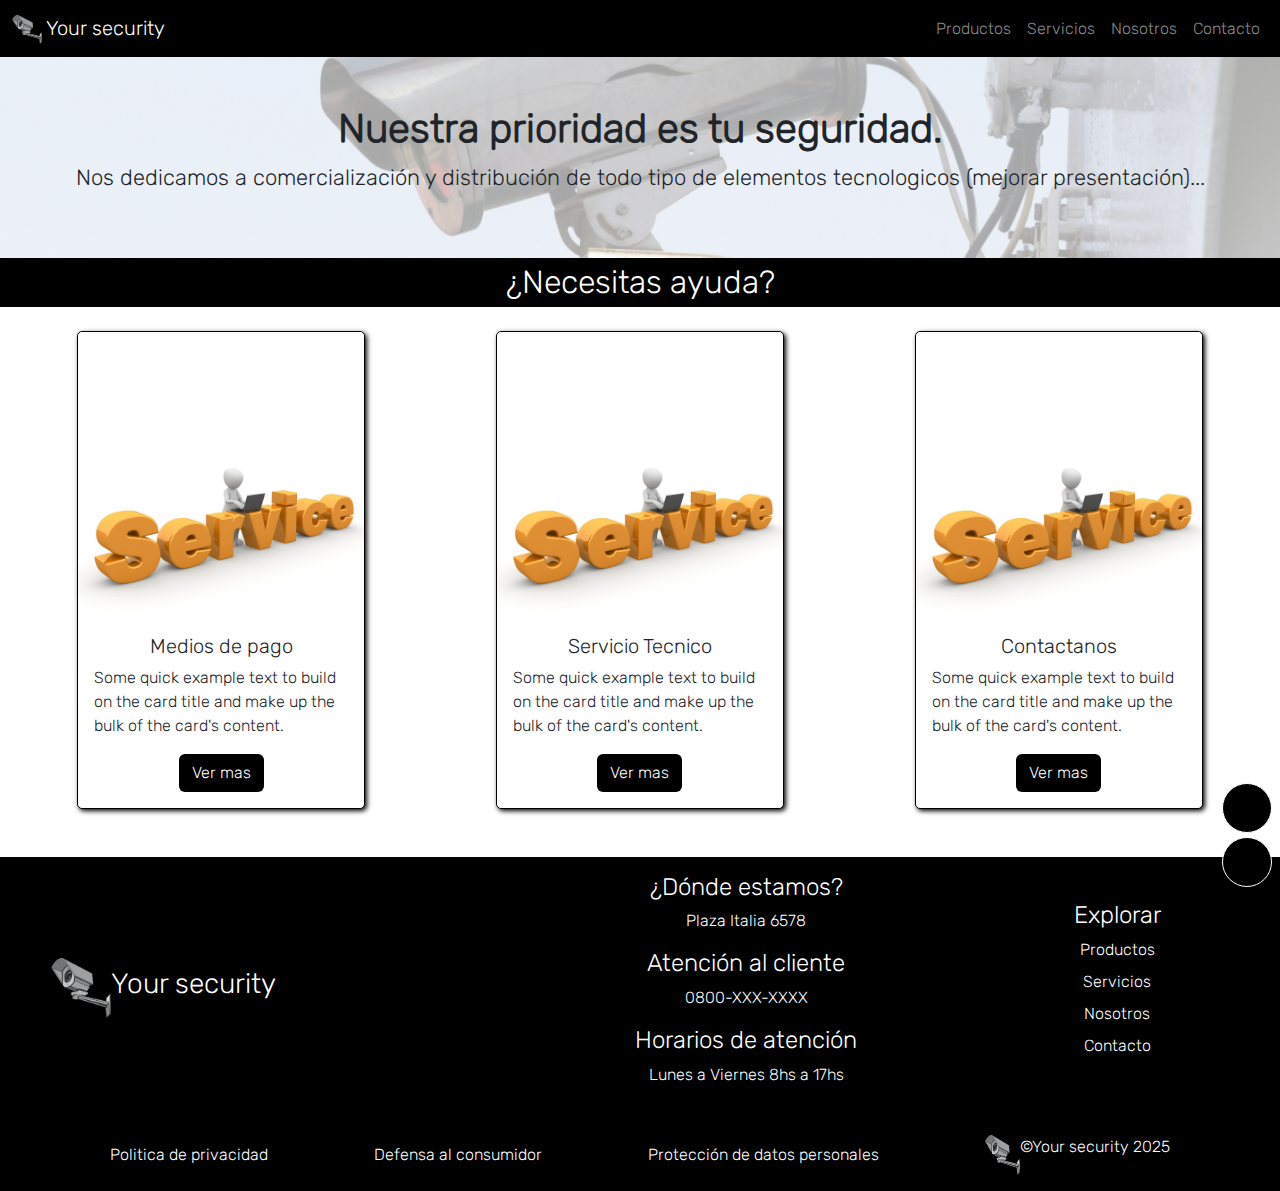
==== commit bc9b785c: "17/02/2025" ====
--- a/index.html
+++ b/index.html
@@ -35,8 +35,8 @@
       <nav class="navbar navbar-expand-md navbar-dark">
         <div class="container-fluid">
           <a class="navbar-brand" href="../index.html">
-            <img class="rounded-pill" src="../imagenes/surveillance-147831_640.png" alt="Logo" style="width: 25px"/>
-              Your segurity
+            <img src="../imagenes/surveillance-147831_640.png" alt="Logo" style="width: 30px"/>
+              Your security
           </a>
 
           <button
@@ -150,7 +150,7 @@
           height="60px"
           alt="LOGO"
         />
-        <h3>Your Segurity</h3>
+        <h3>Your security</h3>
         </div>
 
         <div class="col-sm-2 d-flex flex-row align-items-center justify-content-center mb-3">
@@ -209,34 +209,35 @@
       </div>
     </div>
     <!--FIN PREFOOTER-->
-    
+    <!--FOOTER INICIO-->
     <footer>
-      <div class="footerContenido">
-        <ul>
-          <li>
-            <a href="#">Politica de privacidad</a>
-          </li>
-          <li>
-            <a href="#">Defensa al consumidor</a>
-          </li>
-          <li>
-            <a href="#">Protección de datos personales</a>
-          </li>
-          <li>
-            <div class="logoFooter">
-              <img
-                src="../imagenes/surveillance-147831_640.png"
-                width="20px"
-                height="20px"
-                alt="LOGO"
-              />
-              <p>©Your Segurity 2024</p>
-            </div>
-          </li>
-        </ul>
+      <div class="container-fluid">
+        <div class="row">
+            <div class="col-sm">
+              <ul class="d-flex flex-column flex-md-row align-items-center justify-content-evenly p-0 gap-2 list-unstyled">
+                <li>
+                  <a href="#">Politica de privacidad</a>
+                </li>
+                <li>
+                  <a href="#">Defensa al consumidor</a>
+                </li>
+                <li>
+                  <a href="#">Protección de datos personales</a>
+                </li>
+                <li class="d-flex flex-row">
+                    <img
+                      src="../imagenes/surveillance-147831_640.png"
+                      style="width: 35px"
+                      alt="LOGO"
+                    />
+                    <p>©Your security 2025</p>
+                </li>
+              </ul>
+            </div>
+          </div>
       </div>
     </footer>
-
+<!--FOOTER FIN-->
     <!-- BS 5.3 INICIA-->
     <script
     src="https://cdn.jsdelivr.net/npm/bootstrap@5.3.3/dist/js/bootstrap.bundle.min.js"
--- a/css/global.css
+++ b/css/global.css
@@ -33,11 +33,6 @@
 /*FIn NAVBAR*/
 
 /*Quita el diseño default que tienen las listas*/
-ul li{
-    list-style: none;
-    display: block;
-    padding-bottom: 7px;
-}
 
 a{
     text-decoration: none;
@@ -45,19 +40,16 @@
 }
 
 /*contenedor main*/
-:is(main, .titulo){
+ .titulo{
     display: flex;
     flex-direction: column;
     color: black;
-}
-
-.titulo{
     align-items: center;
-    padding: 20px;
 }
 
 .titulo h1{
     font-size: 35px;
+    font-weight: 900;
 }
 
 .titulo p{
@@ -119,13 +111,14 @@
     font-size: 2rem;
 }
 
-/*Color de redes y enlaces del footer*/
+/*Color de redes y enlaces del prefooter*/
 :is(.preFooter a:hover, .redes i:hover){
     color: gray;
     transition: color, 0.5s ease;
 }
 
 /*FIN PREFOOTER*/
+
 /*COMIENZO DEL FOOTER*/
 footer{
     display: flex;
@@ -134,62 +127,4 @@
     background-color: black;
     color: white;
 }
-
-.footerContenido{
-    padding: 10px;
-    font-size: 15px;
-    text-align: left;
-    width: 100%;
-}
-
-footer ul{
-    padding: 0;
-    margin: 0;
-}
-
-footer ul li{
-    padding-right: 10px;
-}
-
-.footerContenido a:hover{
-    color: grey;
-    transition: color, 0.5s ease;
-}
-/*FIN FOOTER*/
-
-/*INICIO MEDIA QUERIES*/
-@media screen and (min-width: 480px) {
-
-    ul li{
-        display: inline-block;
-        list-style: none;
-    }
-
-    .footerContenido{
-        padding: 10px;
-        font-size: 15px;
-        width: 100%;
-    }
-}
-
-@media only screen and (min-width: 768px) and (max-width: 1023px) {
-
-    .footerContenido{
-        display: flex;
-        flex-direction: row;
-        justify-content: space-evenly;
-    }
-}
-
-@media only screen and (min-width: 1024px){
-
-    .footerContenido{
-        width: 100%;
-    }
-
-    .footerContenido ul{
-        display: flex;
-        justify-content: space-evenly;
-        align-items: center;
-    }
-}+/*FIN FOOTER*/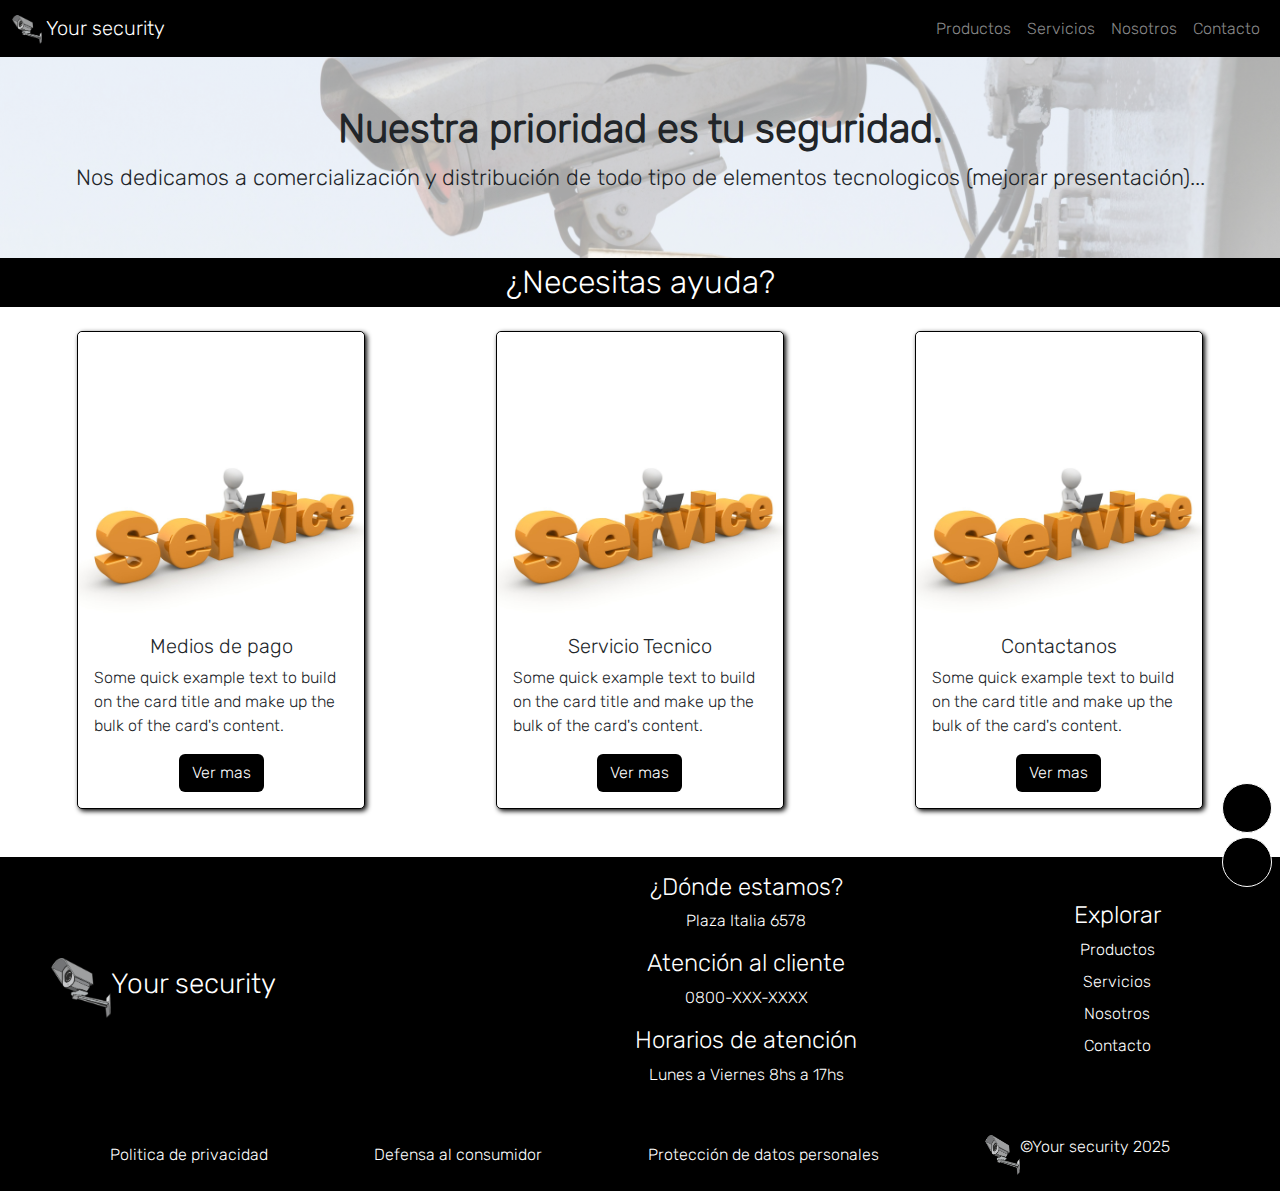
==== commit 175a834c: "04/03/2025" ====
--- a/index.html
+++ b/index.html
@@ -4,6 +4,8 @@
     <meta charset="UTF-8" />
     <meta http-equiv="X-UA-Compatible" content="IE=edge" />
     <meta name="viewport" content="width=device-width, initial-scale=1.0" />
+    <meta name="description" content="Your Security, nuestra prioridad es tu seguridad. Nos encargamos de la distribución y venta de dispositivos cctv, alarmas y accesorios">
+    <meta name="Seguridad, camaras, cctv, Dahua, Hikvision, Samsung, kit seguridad, dvr, Balun, cable utp, cable de red, cable coaxil,switch Aruba, Eyector Poe, fichas red, Cat6, Cat5, cat4, ficha plug, alarmas, sensores, access point, wifi, disco solido, ssd">
     <!-- BS 5.3 INICIA-->
     <link
       href="https://cdn.jsdelivr.net/npm/bootstrap@5.3.3/dist/css/bootstrap.min.css"
@@ -24,8 +26,11 @@
       href="../imagenes/surveillance-147831_640.png"
       type="image/x-icon"
     />
-    <link rel="stylesheet" href="./css/global.css" />
-    <link rel="stylesheet" href="./css/home.css" />
+    <!--ANIMATED INICIA-->
+    <link rel="stylesheet" href="https://cdnjs.cloudflare.com/ajax/libs/animate.css/4.1.1/animate.min.css"/>
+    <!--ANIMATED FIN-->
+    <link rel="stylesheet" href="./css/global.css"/>
+    <link rel="stylesheet" href="./css/home.css"/>
     <title>Your security</title>
   </head>
 
@@ -34,7 +39,7 @@
       <!--NAVBAR inicia-->
       <nav class="navbar navbar-expand-md navbar-dark">
         <div class="container-fluid">
-          <a class="navbar-brand" href="../index.html">
+          <a class="navbar-brand animate__animated animate__flipInY animate__slower" href="../index.html">
             <img src="../imagenes/surveillance-147831_640.png" alt="Logo" style="width: 30px"/>
               Your security
           </a>
@@ -87,7 +92,7 @@
         <div class="row justiy-content-center">
 
           <div class="col-sm-4 d-flex justify-content-center mb-4">
-            <div class="card" style="width: 18rem;">
+            <div class="card animate__animated animate__zoomIn animate__delay-1s" style="width: 18rem;">
               <img src="./imagenes/Service.jpg" class="card-img-top" alt="service">
               <div class="card-body d-flex flex-column align-items-center">
                 <h5 class="card-title ">Medios de pago</h5>
@@ -98,7 +103,7 @@
           </div>
 
           <div class="col-sm-4 d-flex justify-content-center mb-4">
-            <div class="card" style="width: 18rem;">
+            <div class="card animate__animated animate__zoomIn animate__delay-1s" style="width: 18rem;">
               <img src="./imagenes/Service.jpg" class="card-img-top" alt="service">
               <div class="card-body d-flex flex-column align-items-center">
                 <h5 class="card-title">Servicio Tecnico</h5>
@@ -109,7 +114,7 @@
           </div>
 
           <div class="col-sm-4 d-flex justify-content-center mb-4">
-            <div class="card" style="width: 18rem;">
+            <div class="card animate__animated animate__zoomIn animate__delay-1s" style="width: 18rem;">
               <img src="./imagenes/Service.jpg" class="card-img-top" alt="service">
               <div class="card-body d-flex flex-column align-items-center">
                 <h5 class="card-title">Contactanos</h5>
@@ -125,7 +130,7 @@
     </main>
 
 <!--Botones fijos INICIO-->
-    <div class="fijo">
+    <div class="fijo animate__heartBeat">
 
       <div id="asistente">
         <i class="fa-solid fa-message"></i>
@@ -238,15 +243,13 @@
       </div>
     </footer>
 <!--FOOTER FIN-->
+
     <!-- BS 5.3 INICIA-->
     <script
     src="https://cdn.jsdelivr.net/npm/bootstrap@5.3.3/dist/js/bootstrap.bundle.min.js"
     integrity="sha384-YvpcrYf0tY3lHB60NNkmXc5s9fDVZLESaAA55NDzOxhy9GkcIdslK1eN7N6jIeHz"
     crossorigin="anonymous"
   ></script>
-  </body>
-  </html>
-  
     <!--BS 5.3 FIN-->
   </body>
 </html>
--- a/css/global.css
+++ b/css/global.css
@@ -33,7 +33,6 @@
 /*FIn NAVBAR*/
 
 /*Quita el diseño default que tienen las listas*/
-
 a{
     text-decoration: none;
     color: white;
@@ -45,6 +44,19 @@
     flex-direction: column;
     color: black;
     align-items: center;
+
+}
+
+:is(main){
+    animation-duration: 3s;
+    animation-name: aparecer;
+    animation-iteration-count: 1;
+    animation-fill-mode: forwards;/*mantiene el restado final de la animacion*/
+}
+
+@keyframes aparecer{
+    0% {opacity: 0; }
+    100% {opacity: 1; }
 }
 
 .titulo h1{
@@ -104,19 +116,24 @@
     font-family: "Rubik";
     background-color: black;
     color: white;
+    transition: all 0.5s;
 }
 
 .redes i{
     margin-right: 15px;
     font-size: 2rem;
+    transition: all 0.3s;
 }
 
 /*Color de redes y enlaces del prefooter*/
-:is(.preFooter a:hover, .redes i:hover){
-    color: gray;
-    transition: color, 0.5s ease;
+.redes i:hover{
+    font-size: 37px;
 }
 
+.preFooter a:hover{
+    color: gray;
+    font-size: 17px;
+}
 /*FIN PREFOOTER*/
 
 /*COMIENZO DEL FOOTER*/
